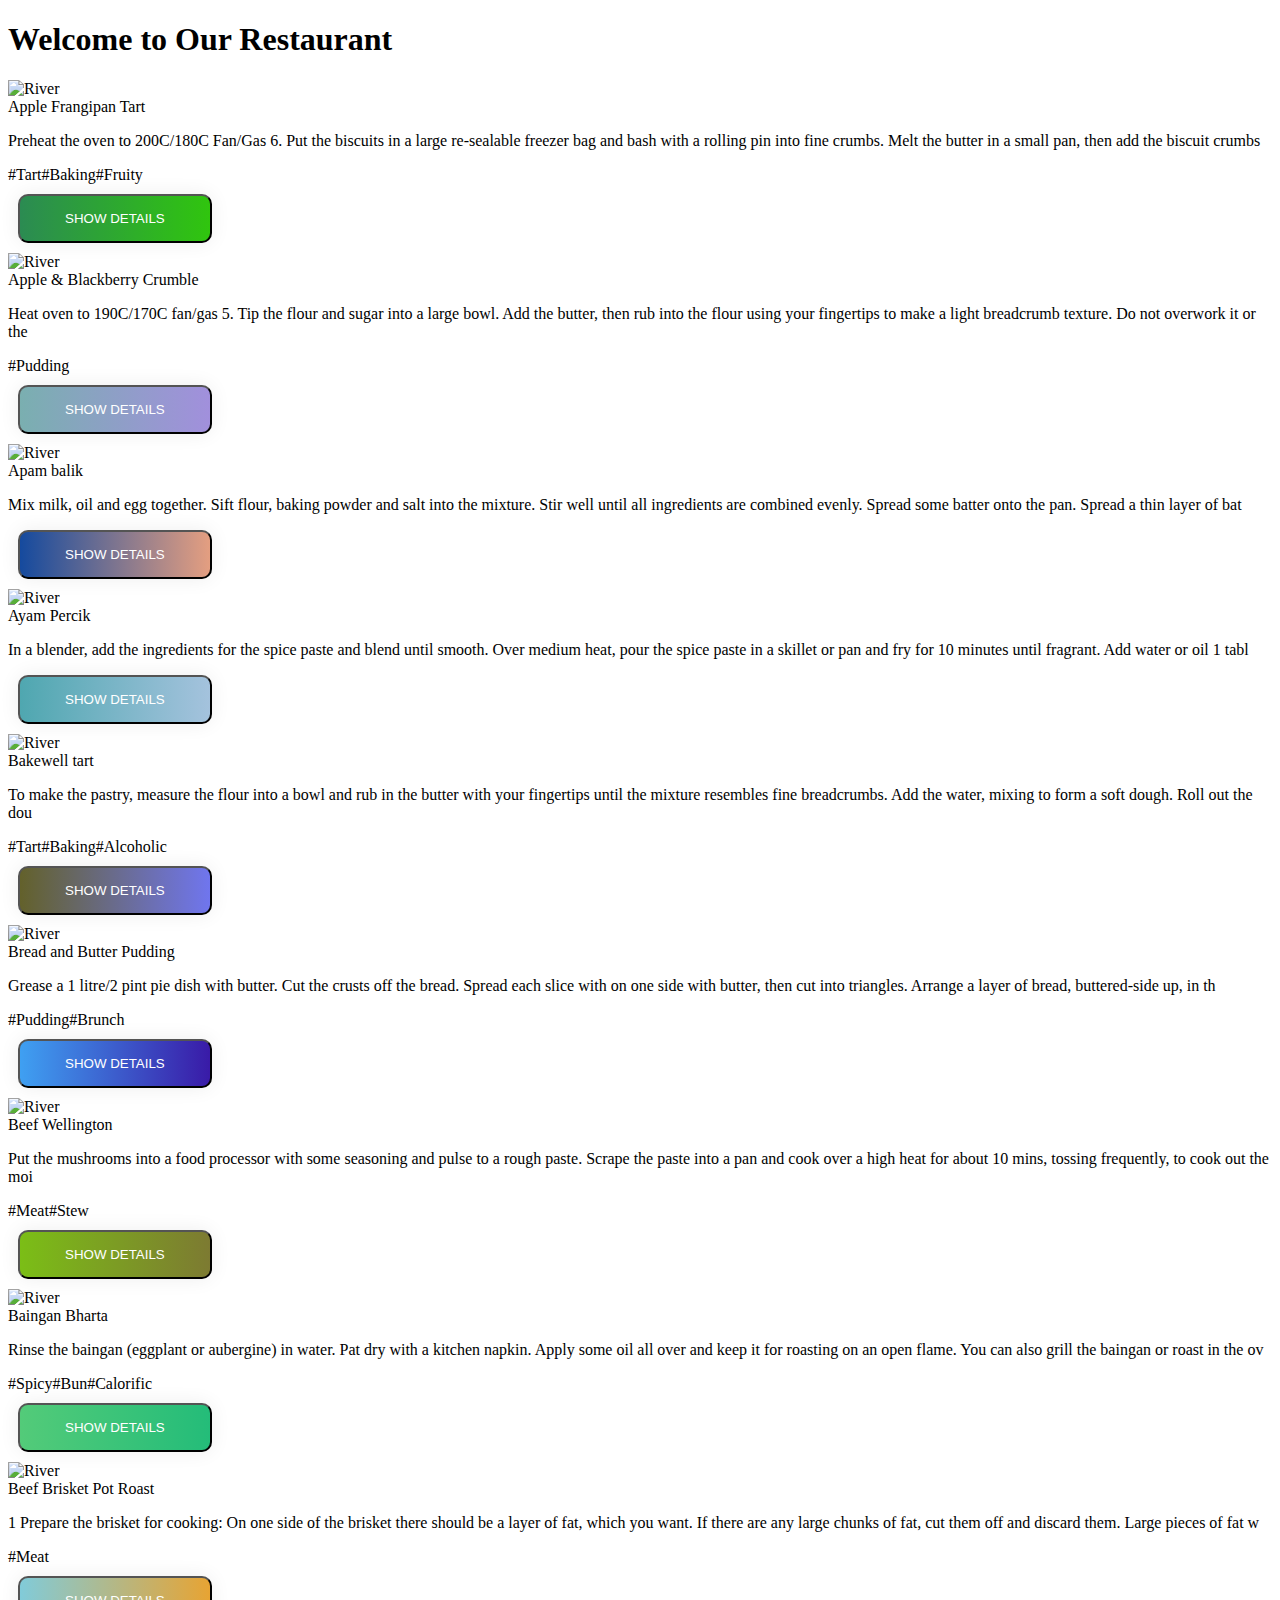
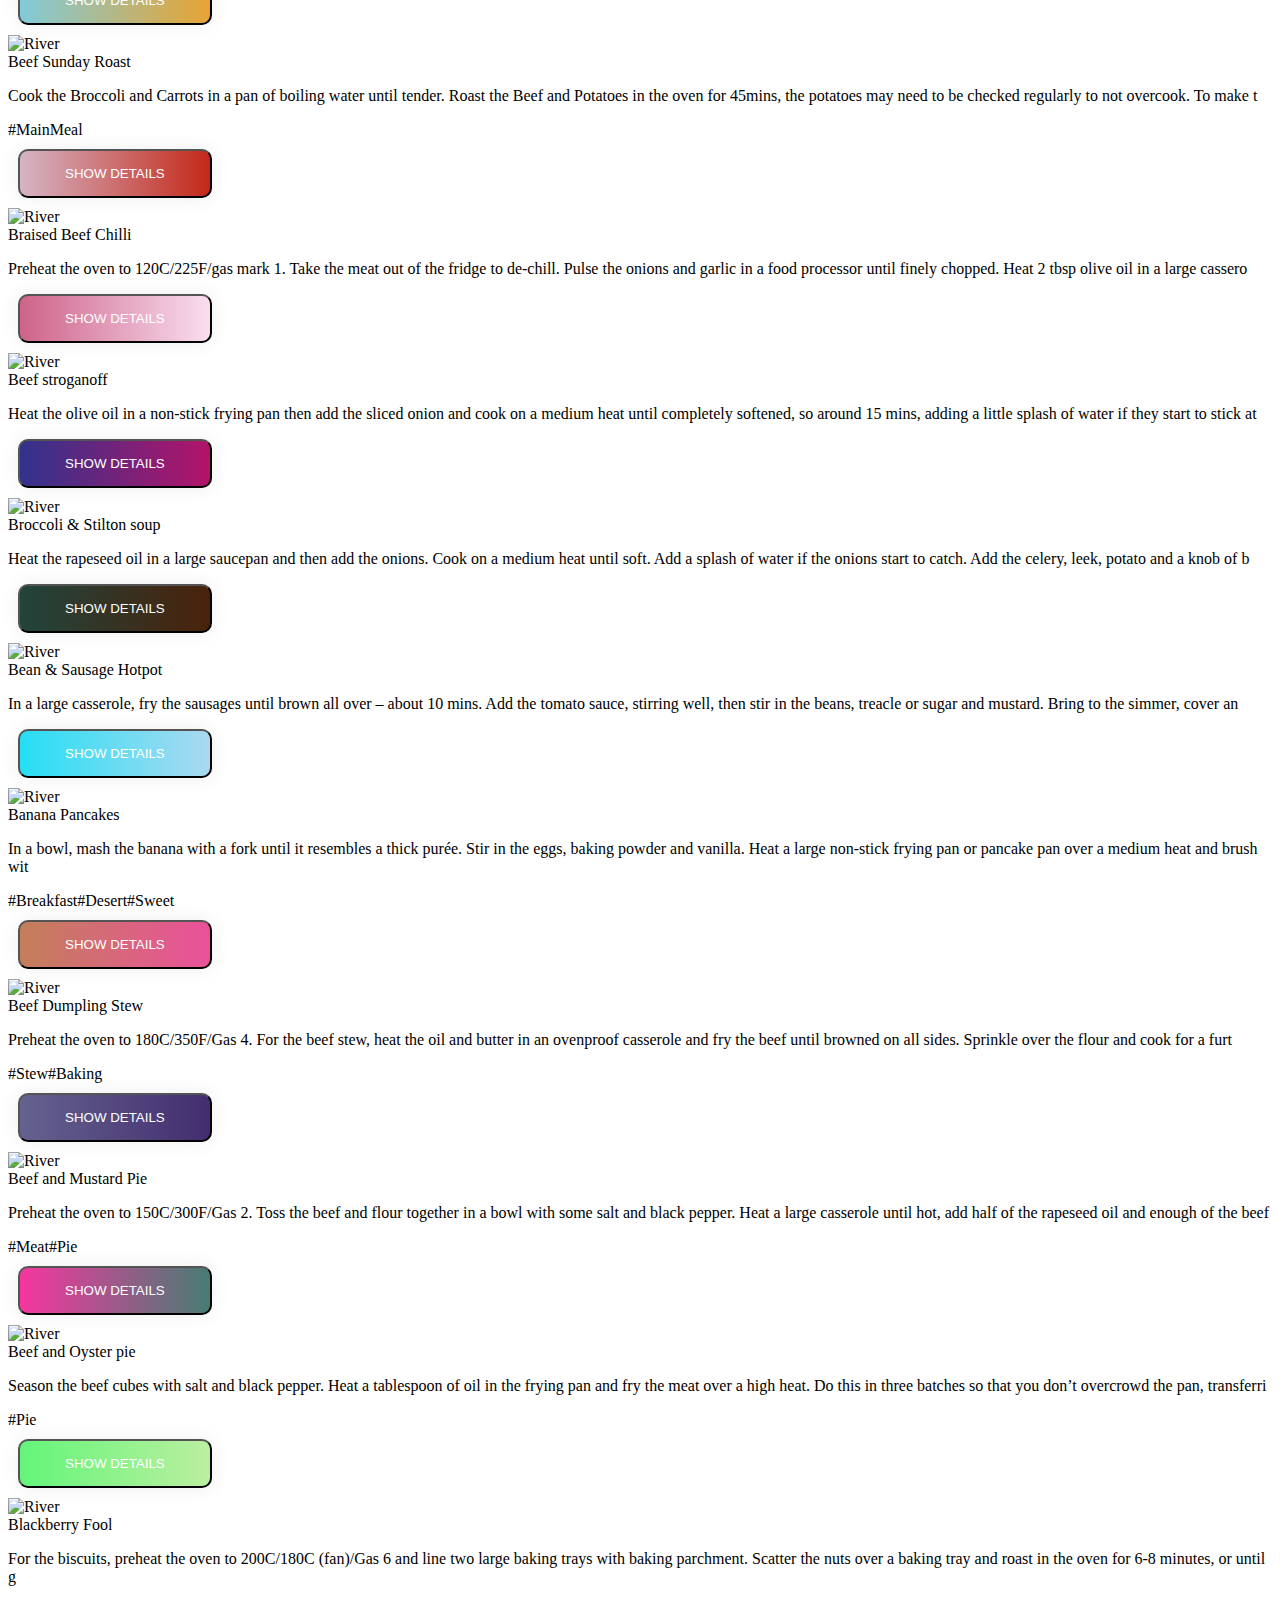
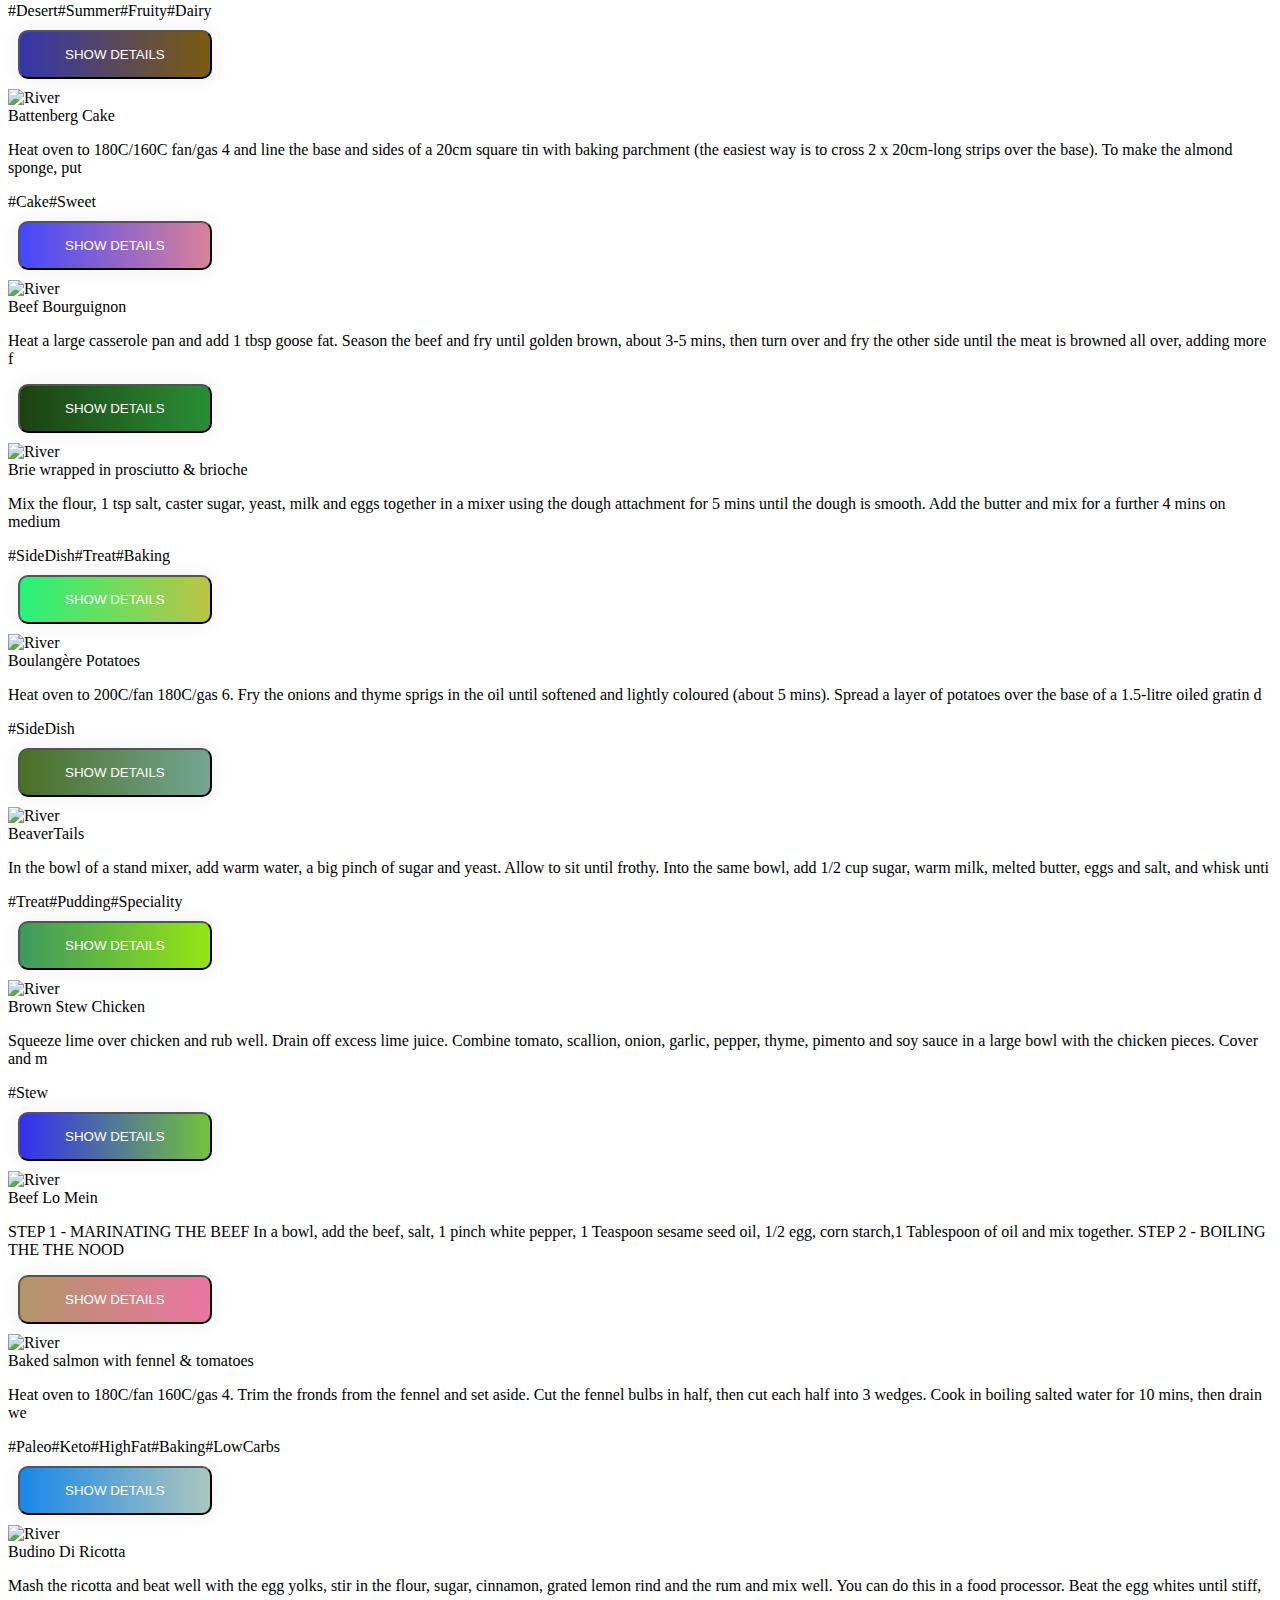
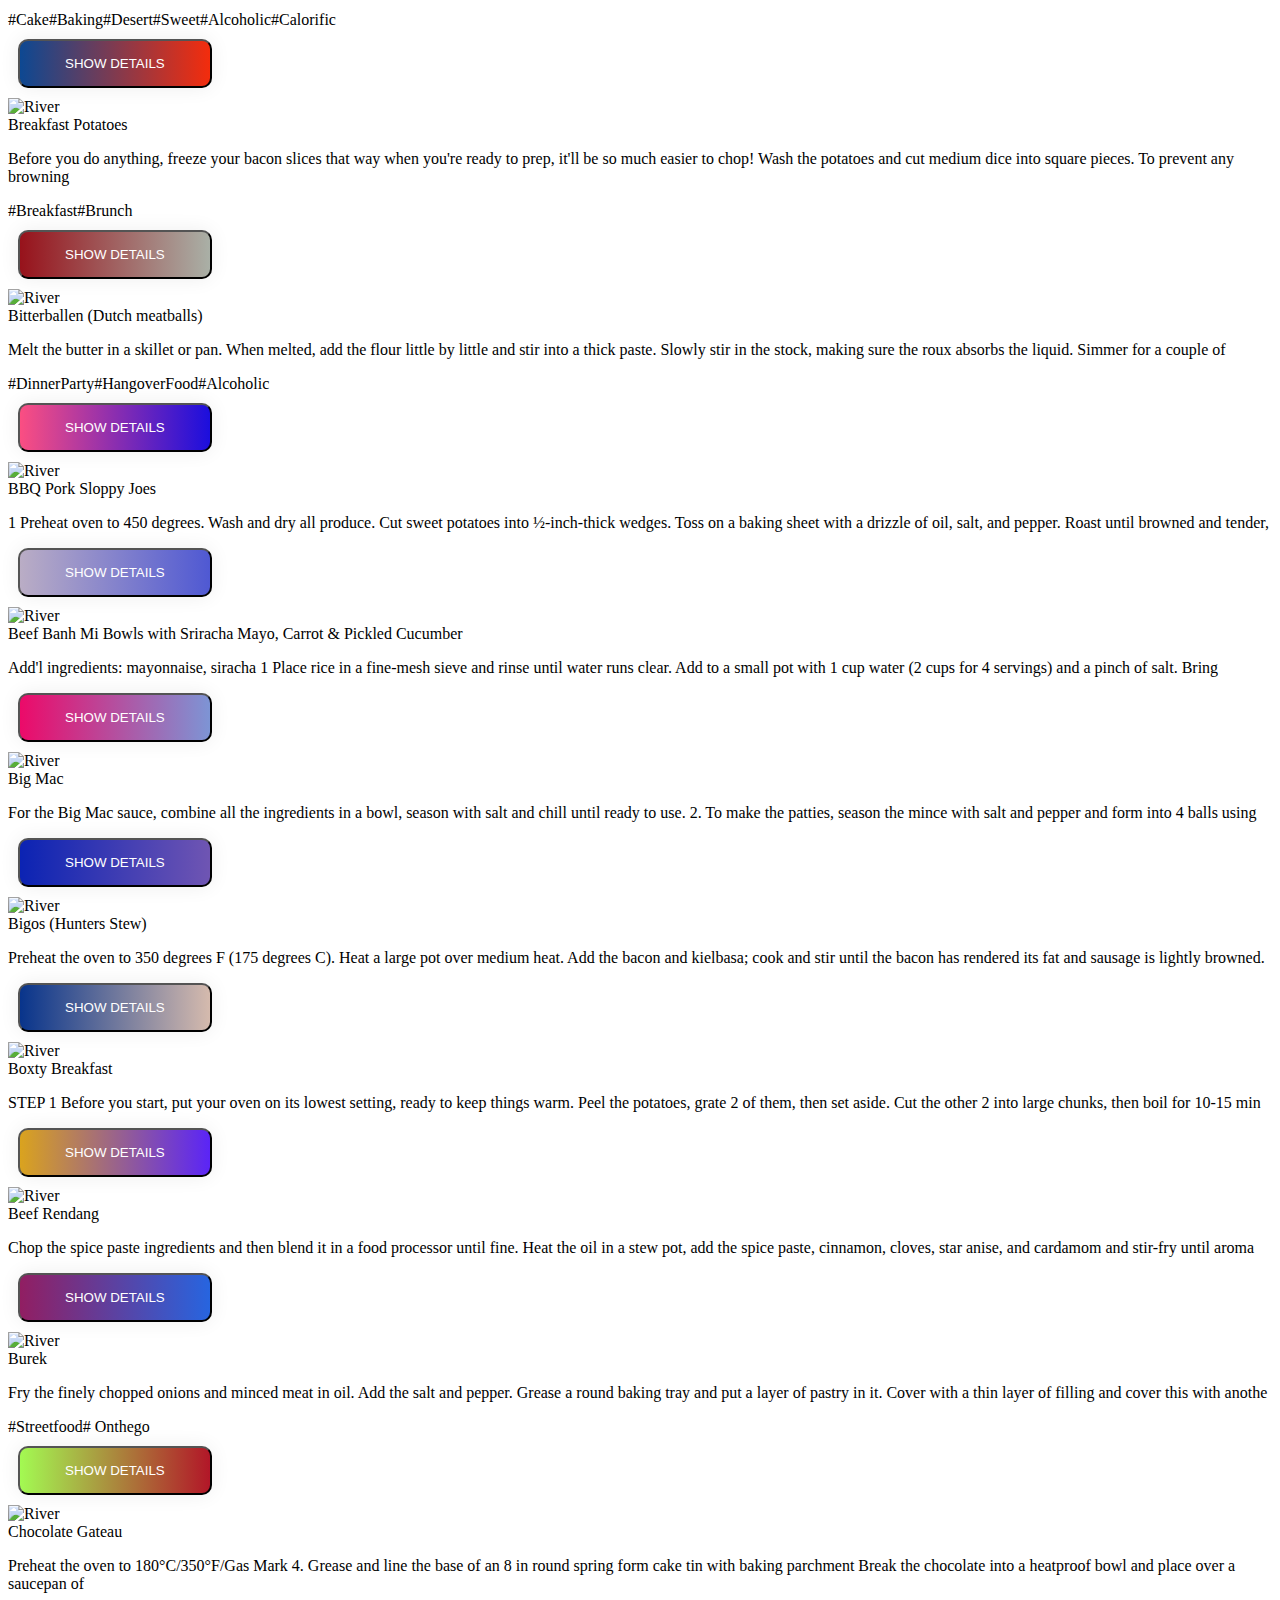
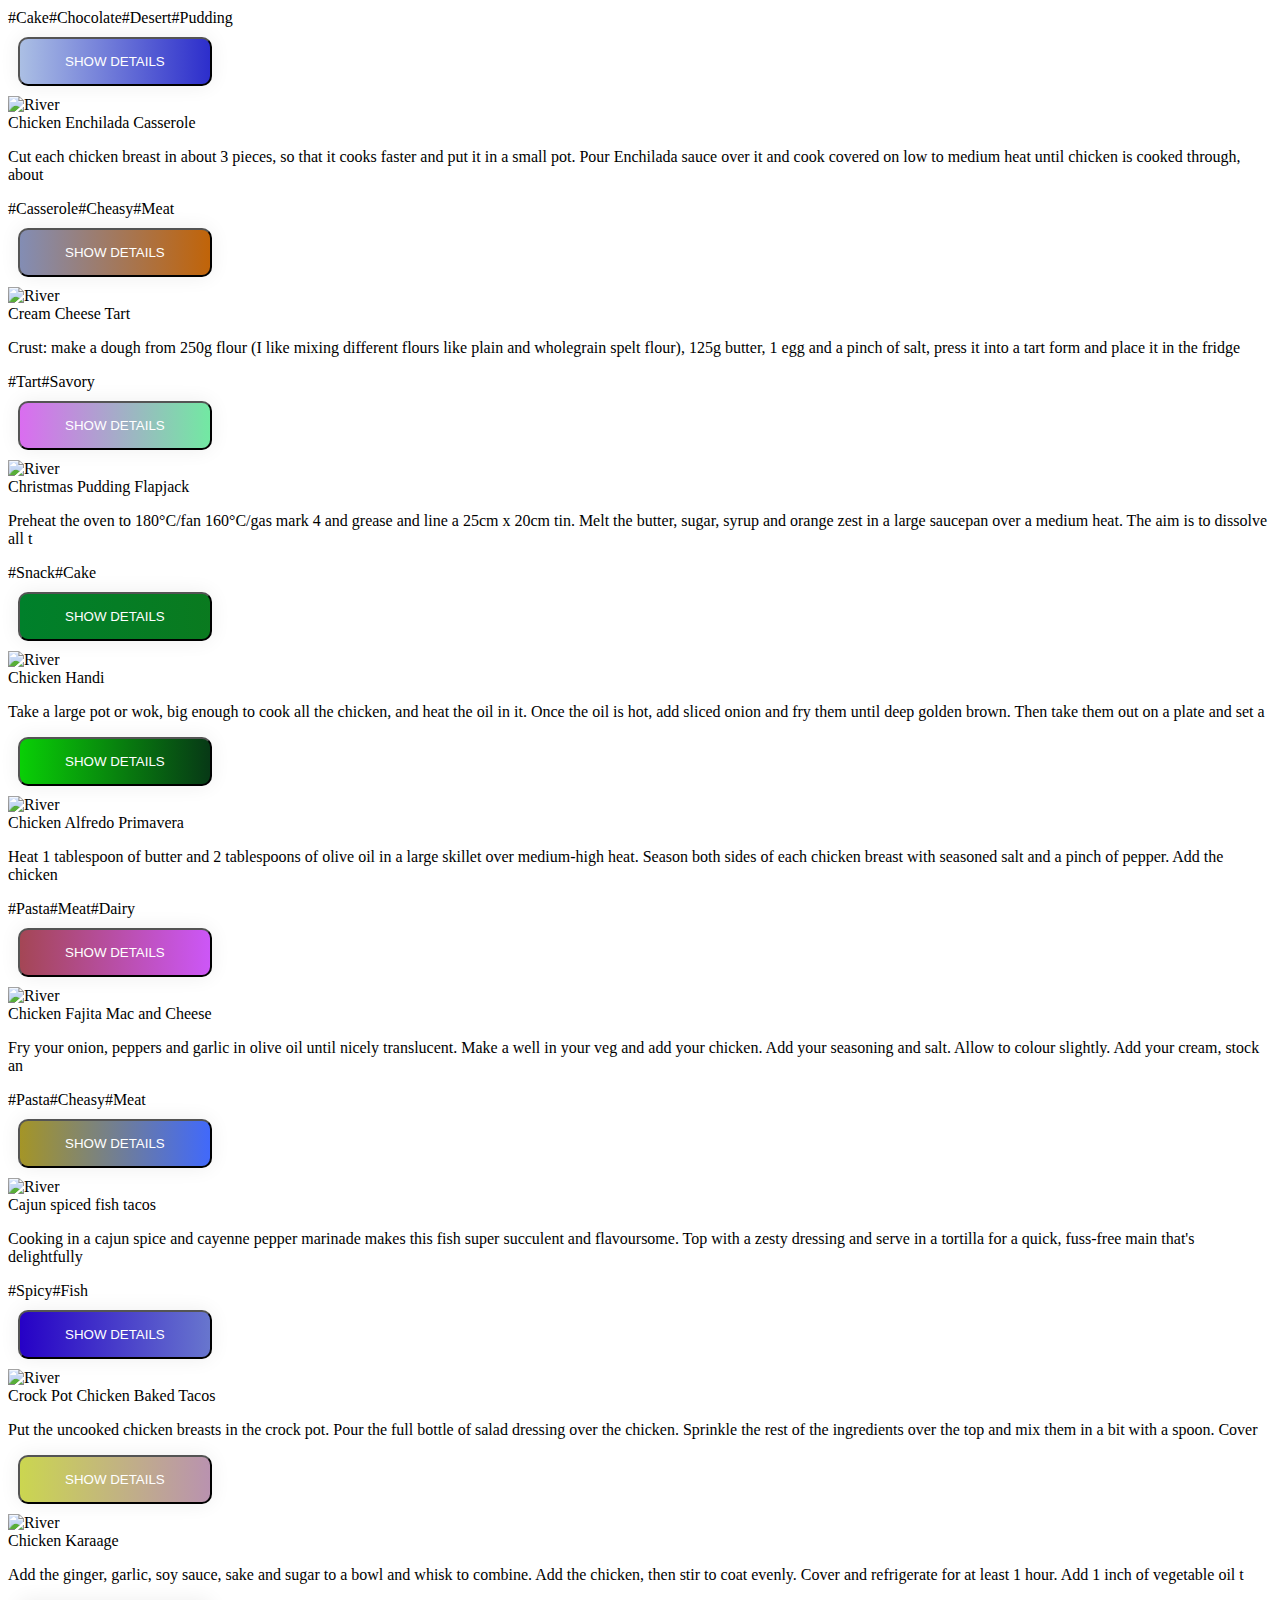
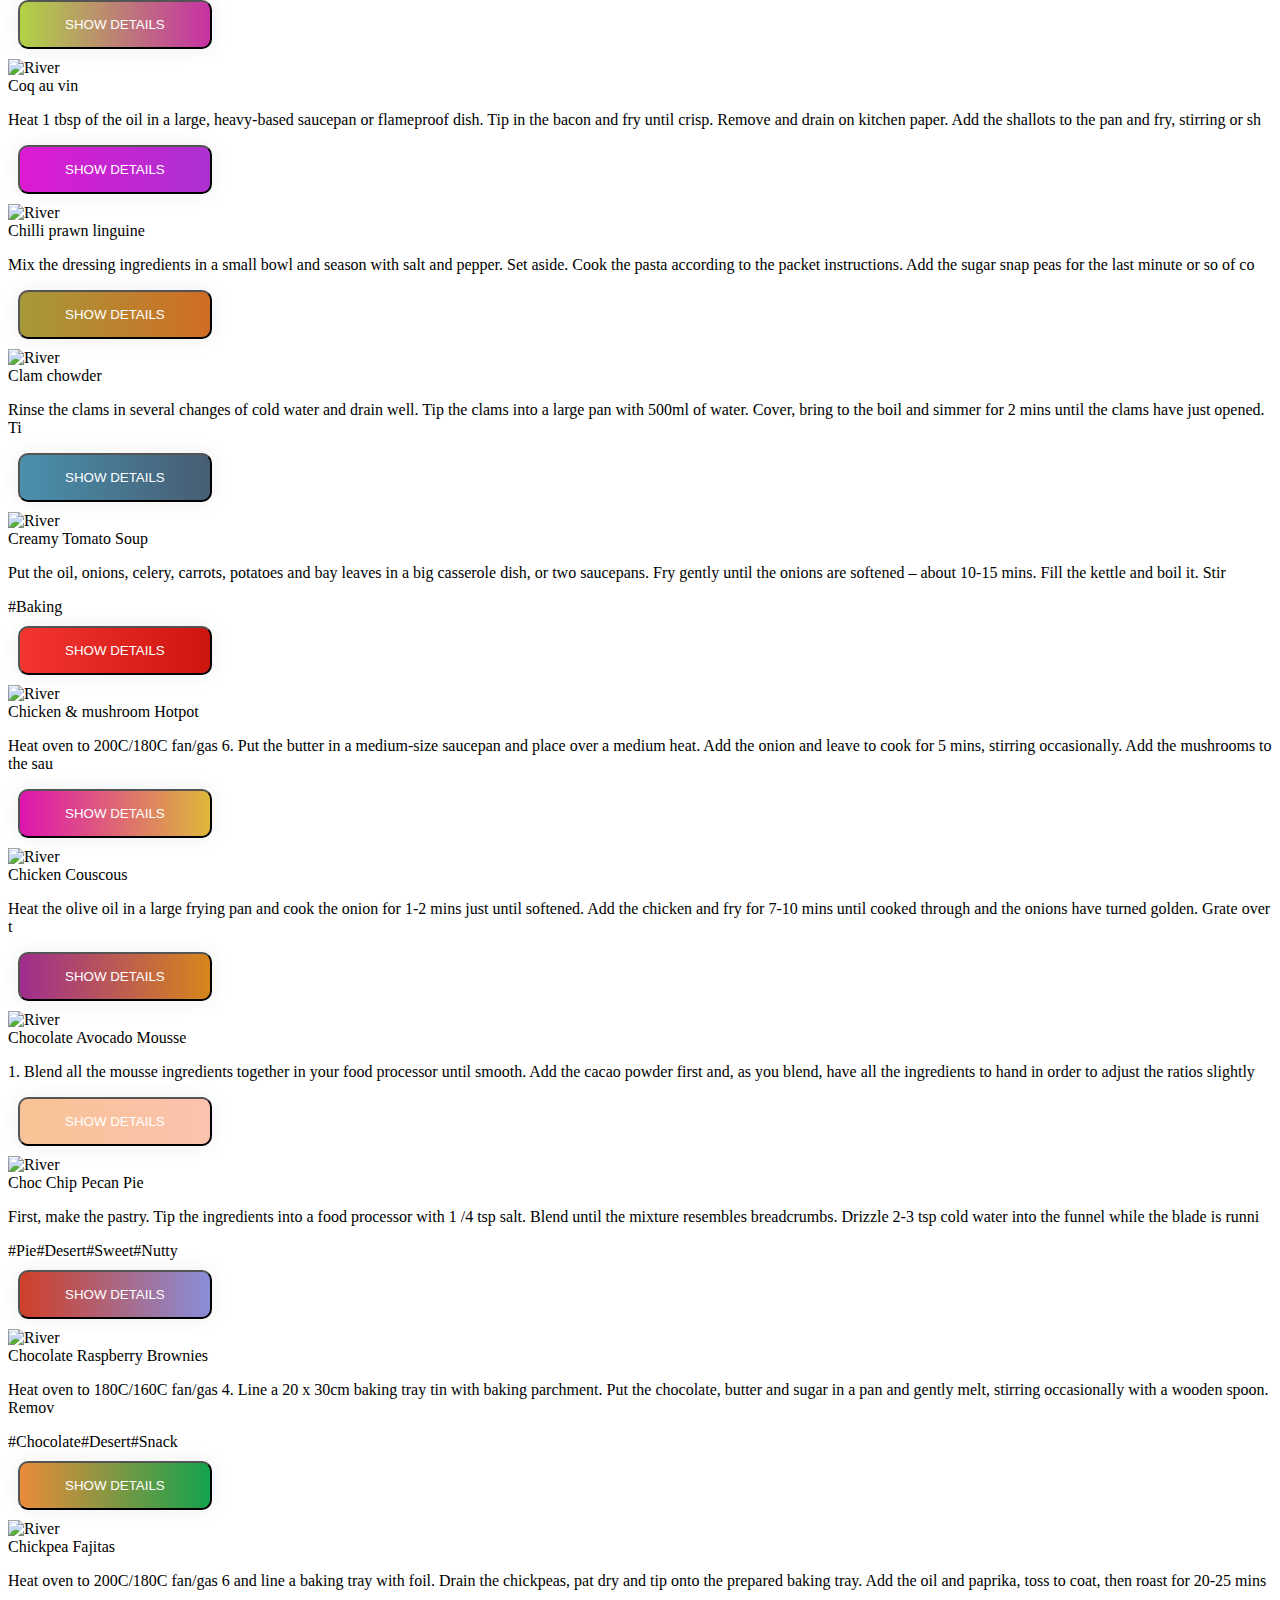
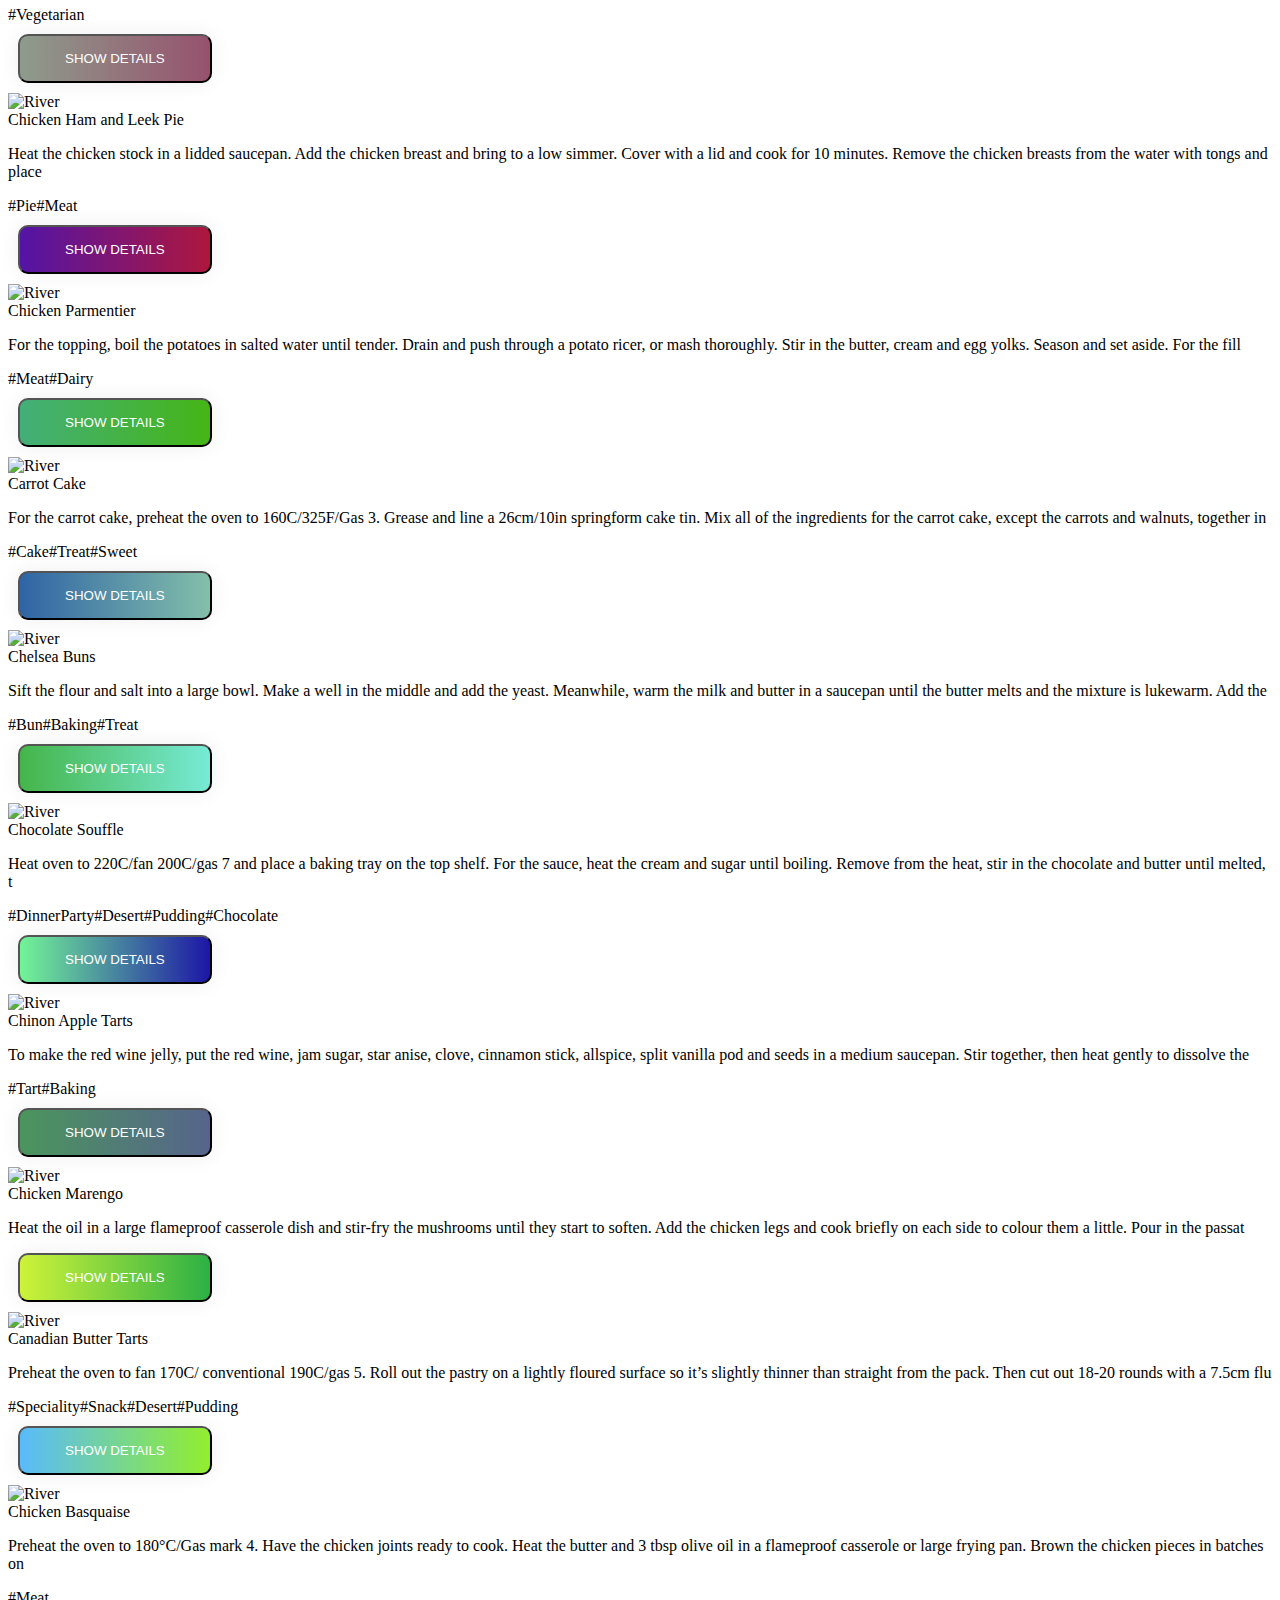
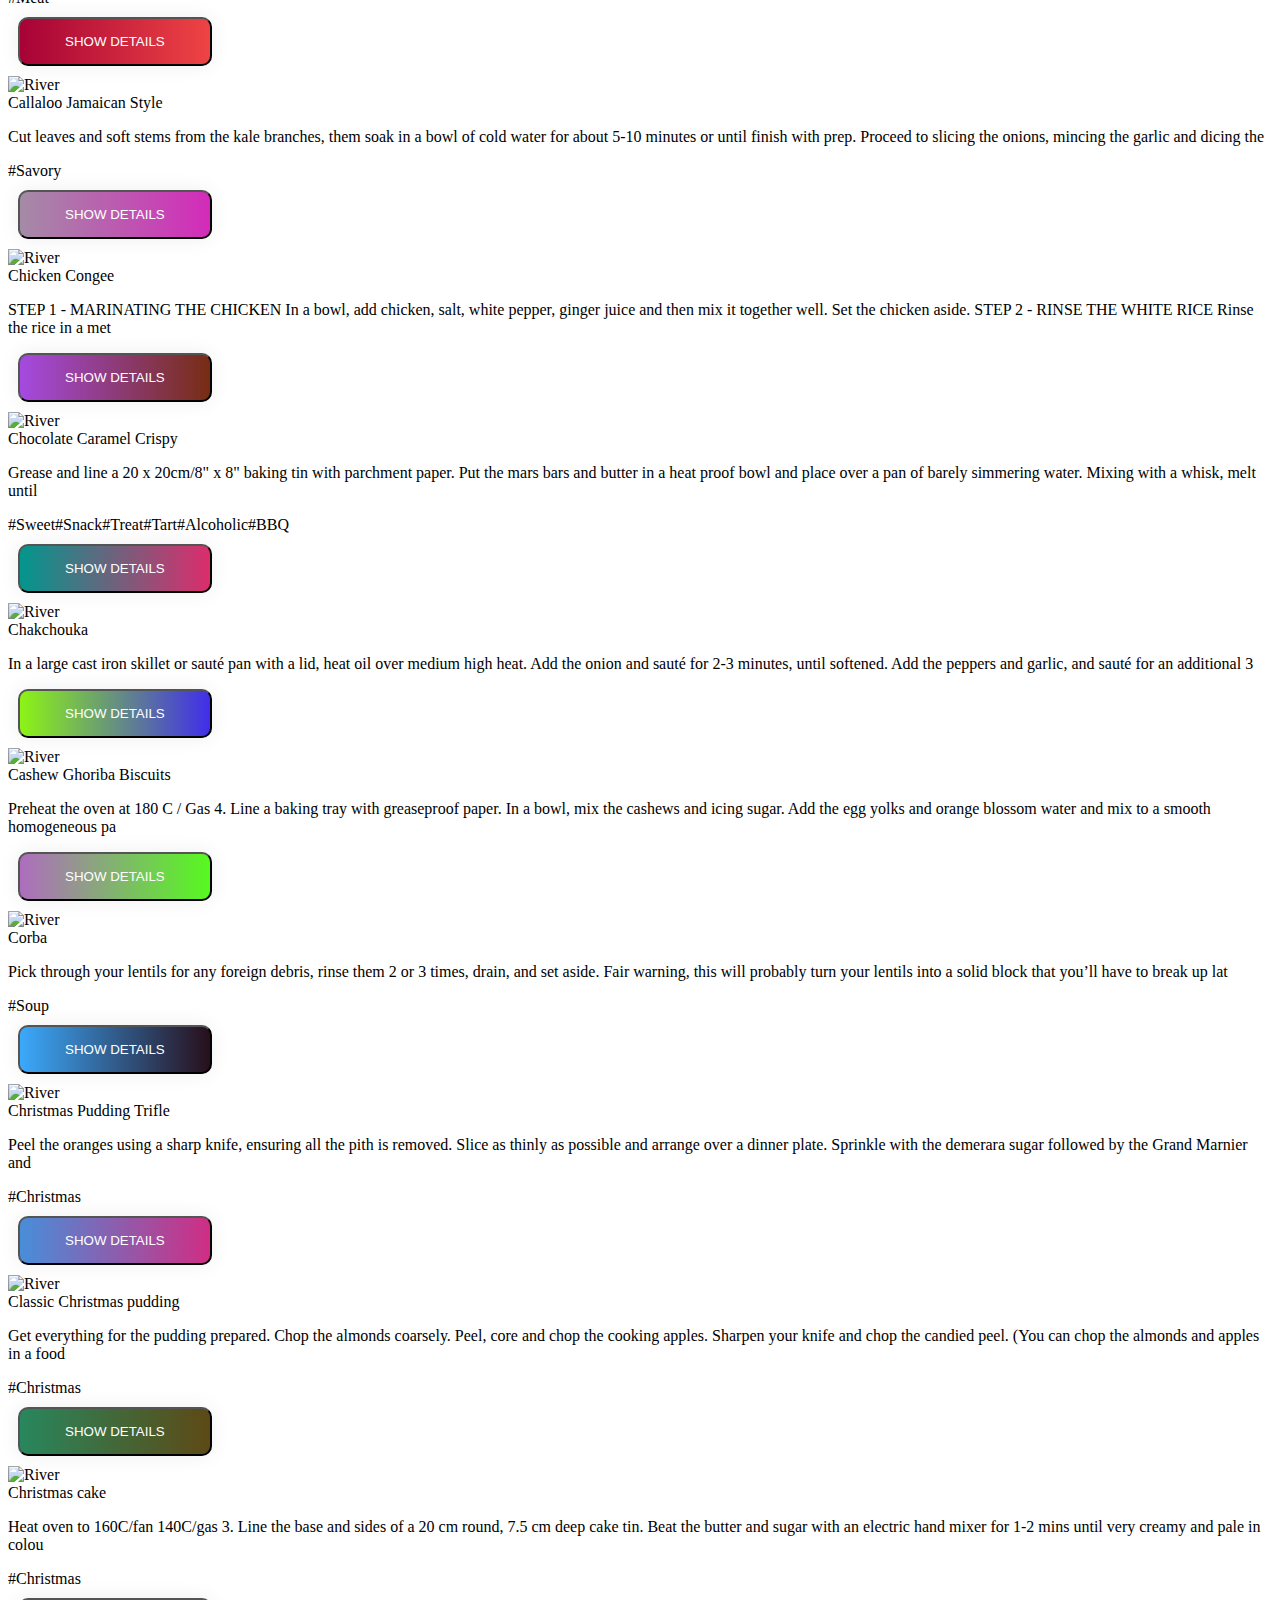
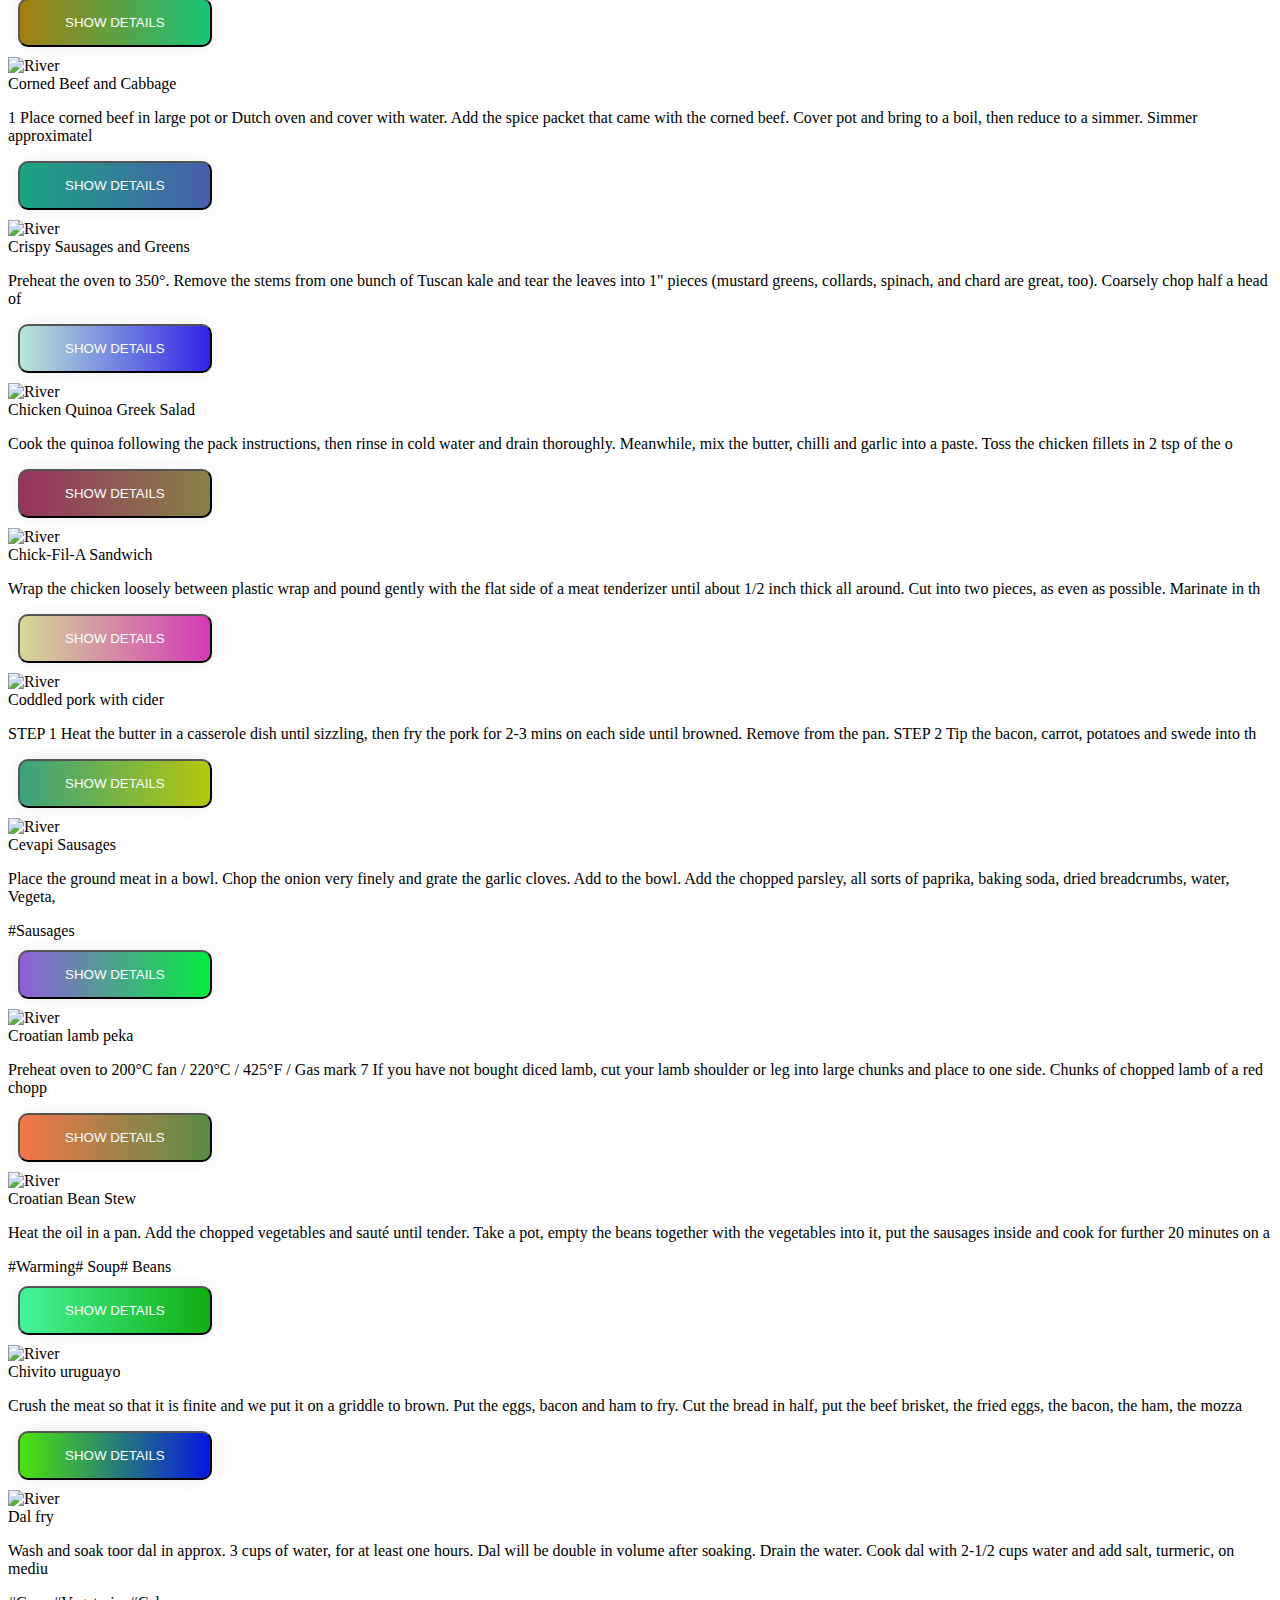
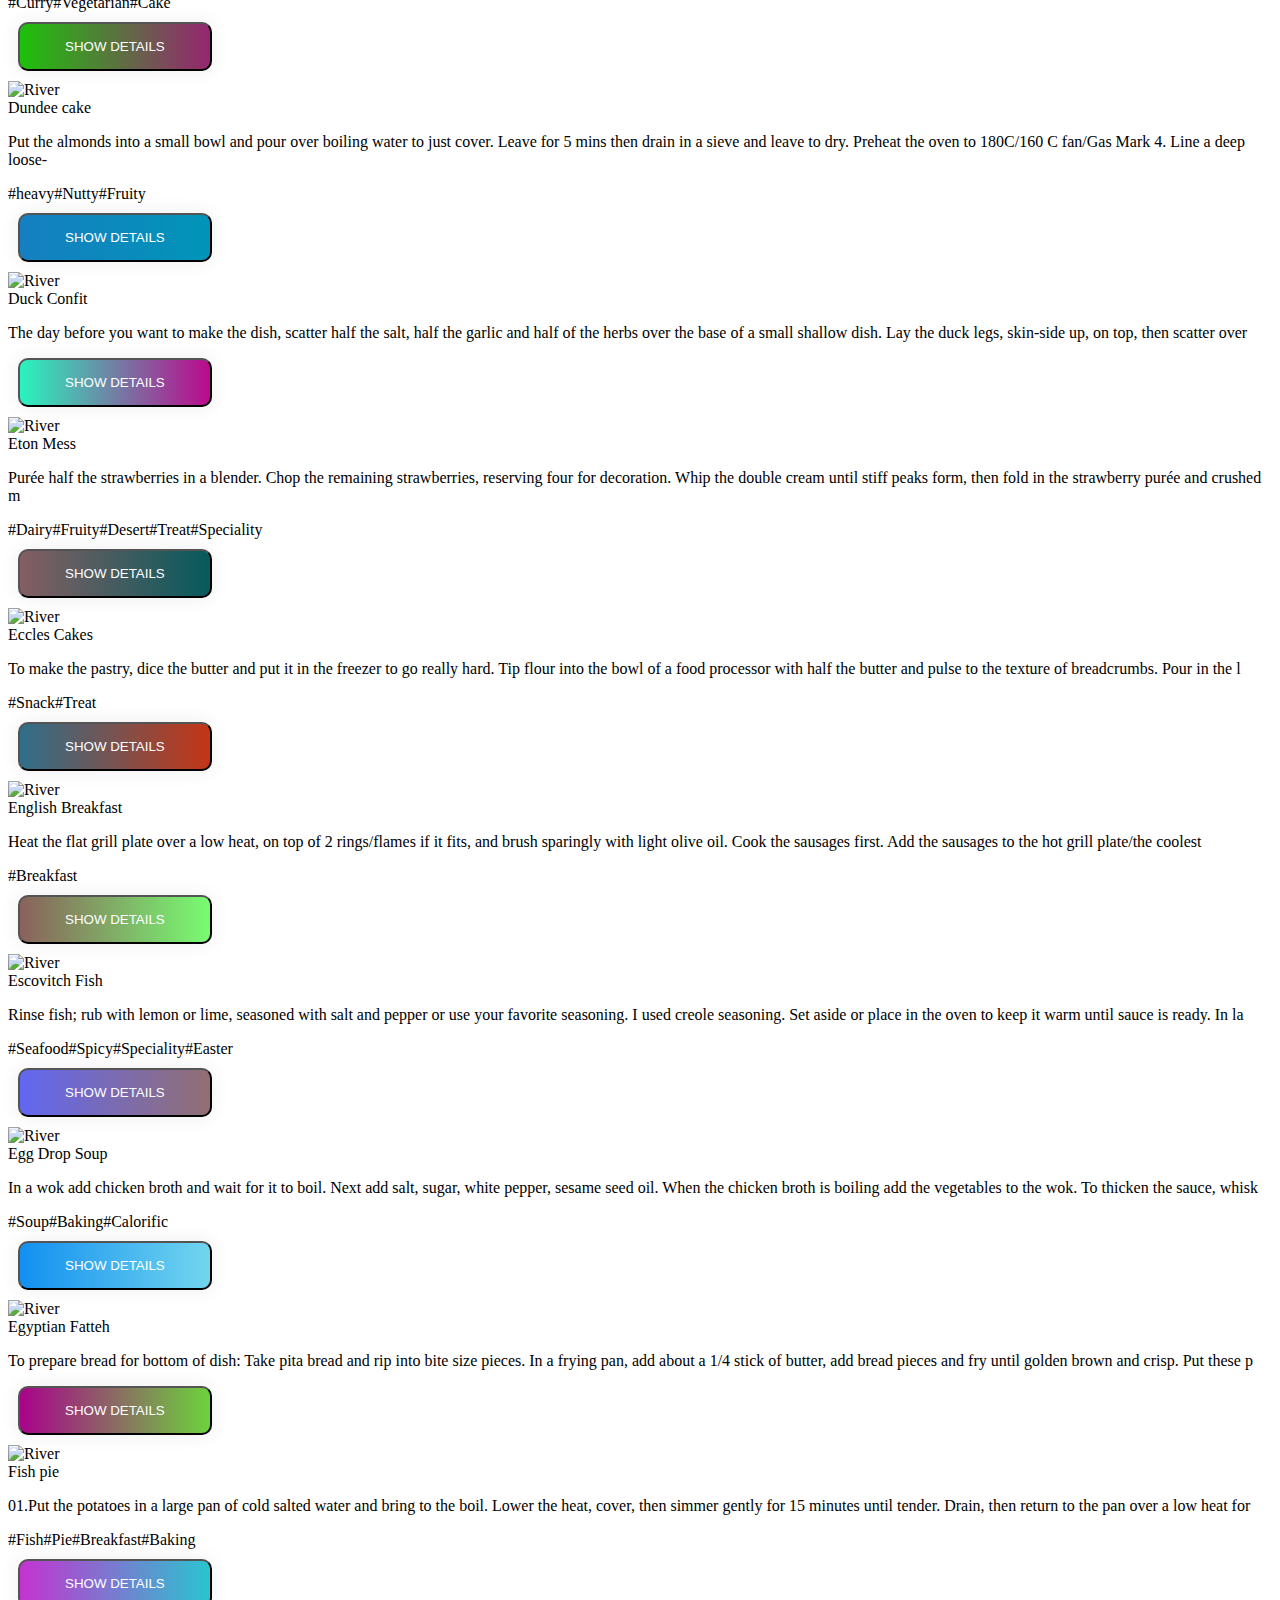
==== pages/mealdb.html @ 3feaf059 "done functionality for single food view" ====
<!DOCTYPE html>
<html lang="en">

<head>
    <meta charset="UTF-8">
    <meta http-equiv="X-UA-Compatible" content="IE=edge">
    <meta name="viewport" content="width=device-width, initial-scale=1.0">
    <title>Document</title>
    <script src="https://cdn.tailwindcss.com"></script>
    <link rel="stylesheet" href="../styles/mealdb.css">
    <link href='https://unpkg.com/boxicons@2.1.2/css/boxicons.min.css' rel='stylesheet'>
</head>

<body>
    <h1 class="text-3xl text-center font-bold my-4">Welcome to Our Restaurant</h1>
    <section id="all-food-container" class="grid grid-cols-1 sm:grid-cols-2 md:grid-cols-3 gap-3">

    </section>
    <section>
        <div class="fixed z-10 overflow-y-auto top-0 w-full left-0 hidden" id="modal">
            <div class="flex items-center justify-center min-height-100vh pt-4 px-4 pb-20 text-center sm:block sm:p-0">
                <div class="fixed z-[2] inset-0 transition-opacity">
                    <div class="absolute inset-0 bg-gray-900 opacity-75" />
                </div>
                <span class="hidden sm:inline-block sm:align-middle sm:h-screen">&#8203;</span>
                <div class="inline-block align-center bg-white rounded-lg text-left overflow-x-hidden overflow-y-auto h-[90vh] shadow-xl transform transition-all sm:my-8 sm:align-middle sm:max-w-lg sm:w-full"
                    role="dialog" aria-modal="true" aria-labelledby="modal-headline">
                    <div class="bg-white relative pt-[1.5rem] pb-[8px] px-[1.5rem]" id="modal-details">
                    </div>
                    <div class="bg-gray-200 px-4 py-3 text-right">
                        <button id="cancel-btn"
                            class="py-2 px-4 bg-gray-500 text-white rounded hover:bg-gray-700 mr-2"><i
                                class="fas fa-times"></i> Close</button>
                    </div>
                </div>
            </div>
    </section>
    <script src="../scripts/mealdb.js" type="module"></script>
</body>

</html>
---- styles/mealdb.css ----
.show-details {
  margin: 10px;
  padding: 15px 45px;
  text-align: center;
  text-transform: uppercase;
  transition: 0.5s;
  background-size: 200% auto;
  color: white;
  box-shadow: 0 0 20px #eee;
  border-radius: 10px;
  display: block;
}

.show-details:hover {
  background-position: right center; /* change the direction of the change here */
  color: #fff;
  text-decoration: none;
}
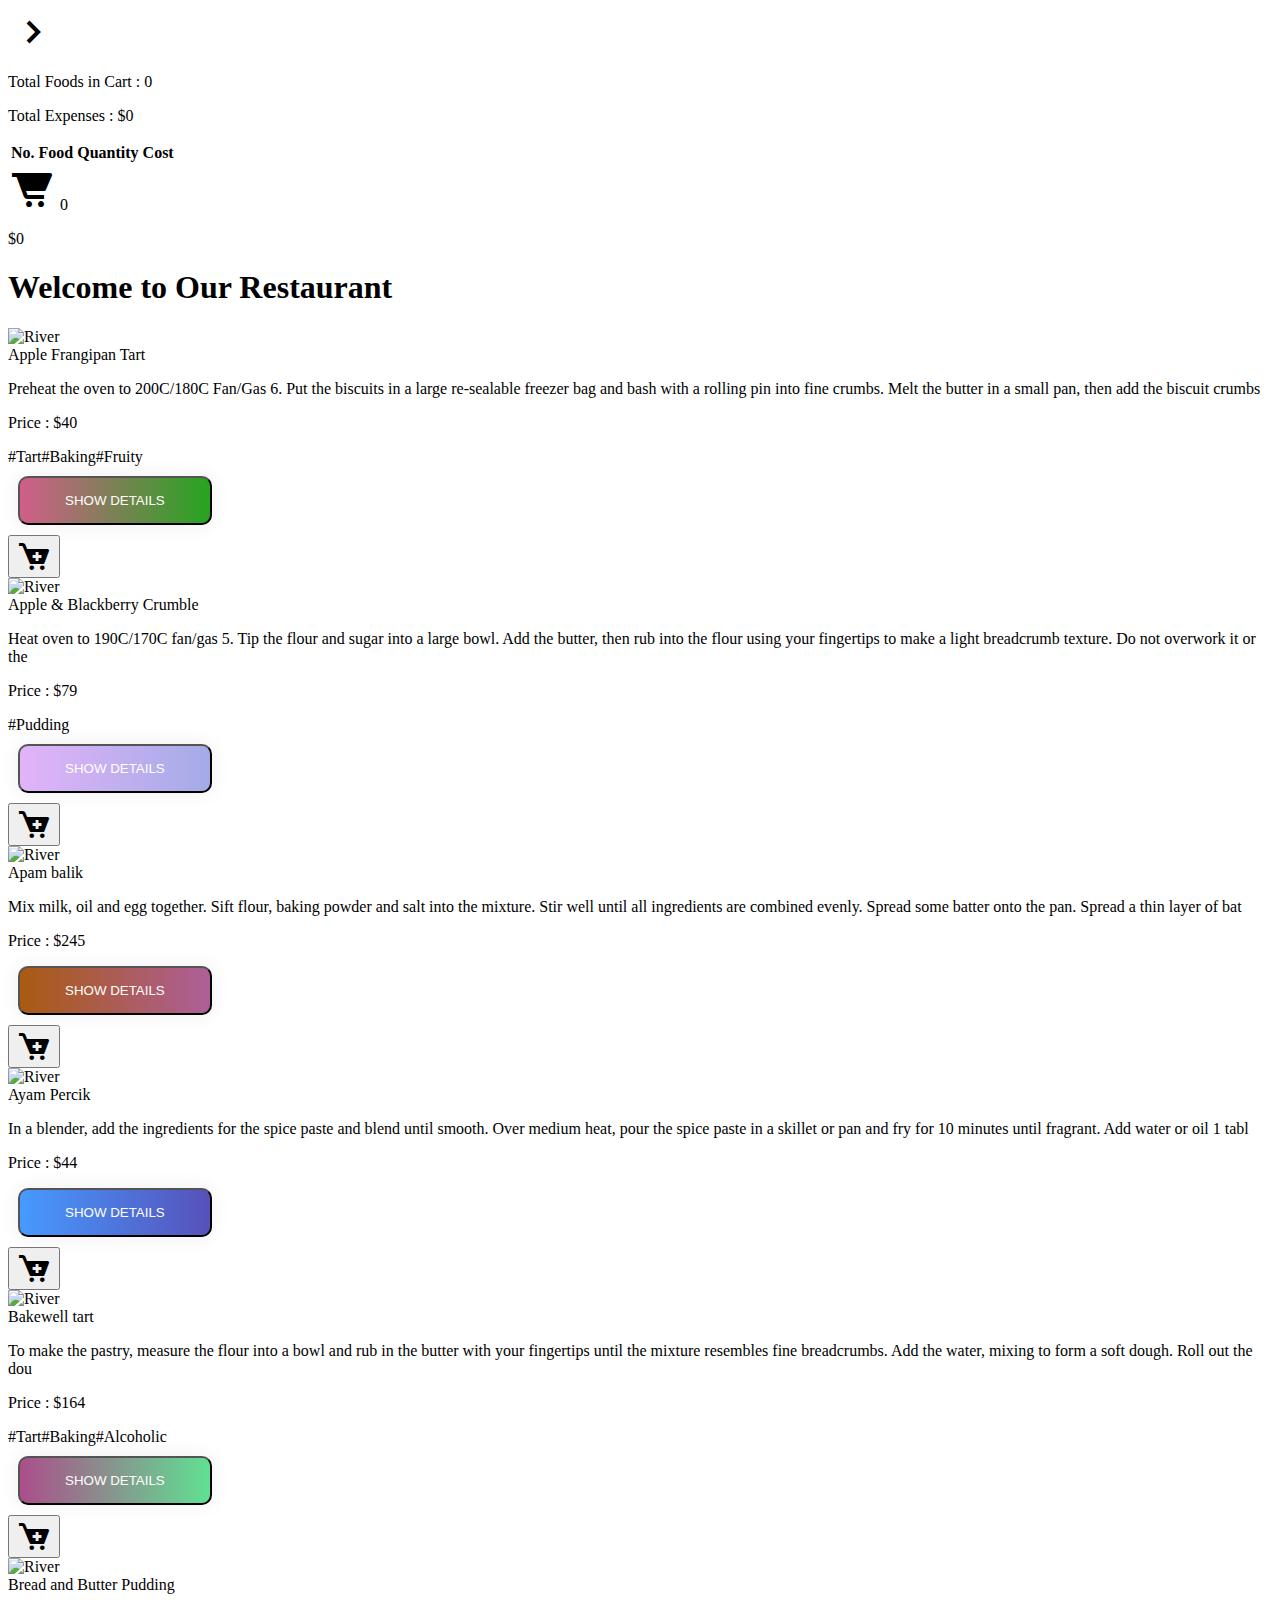
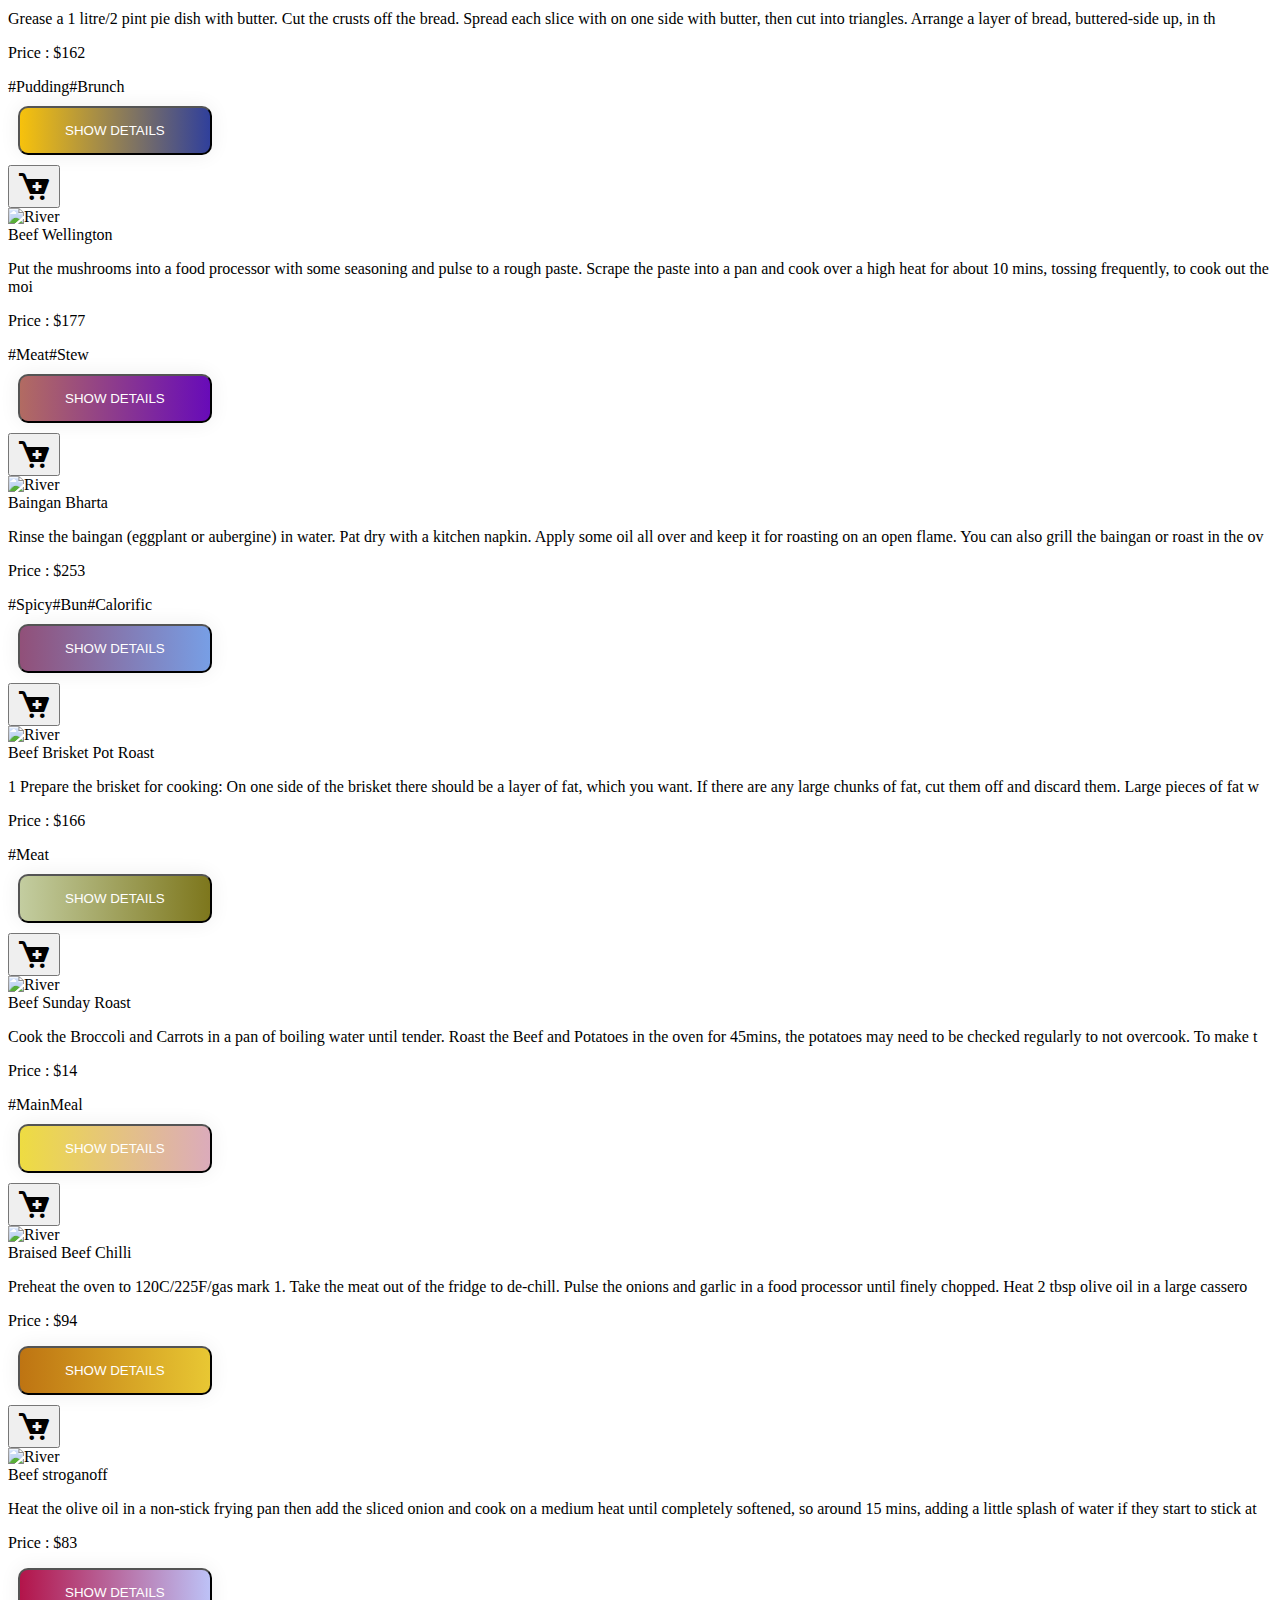
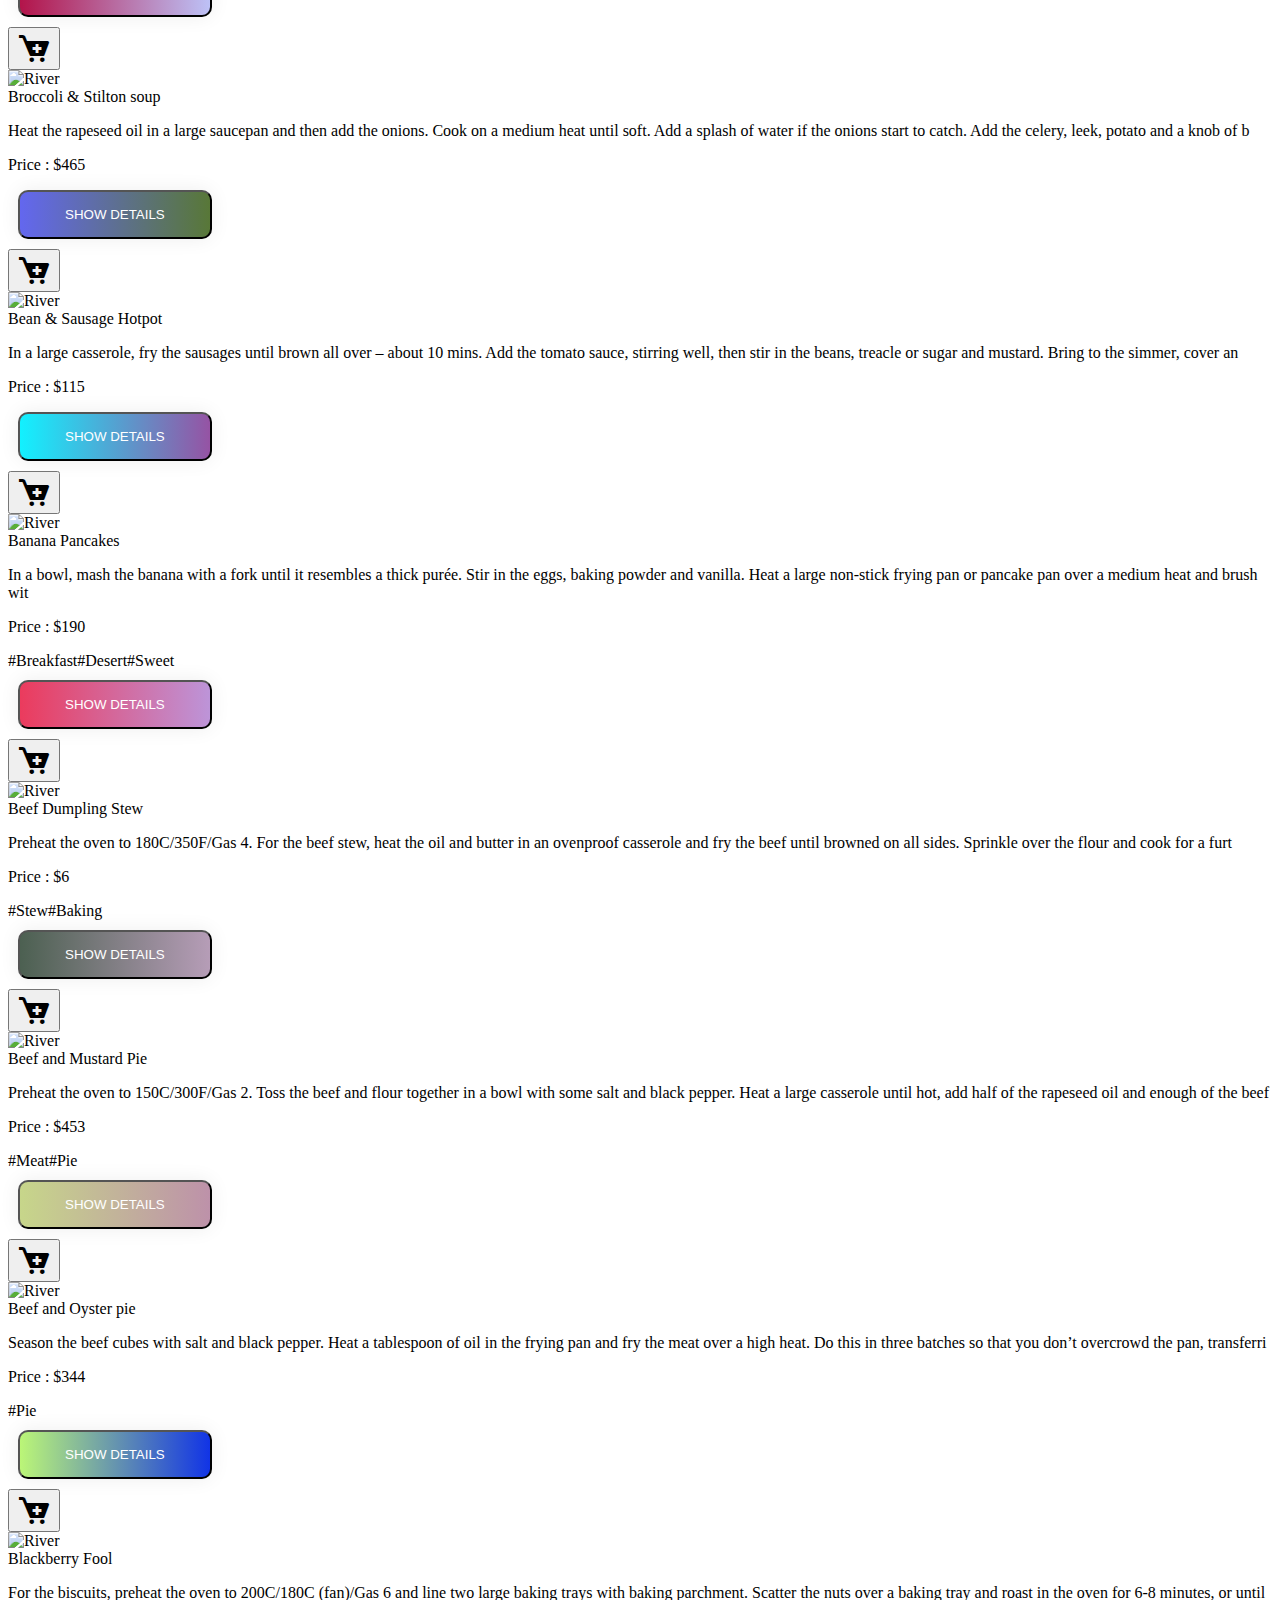
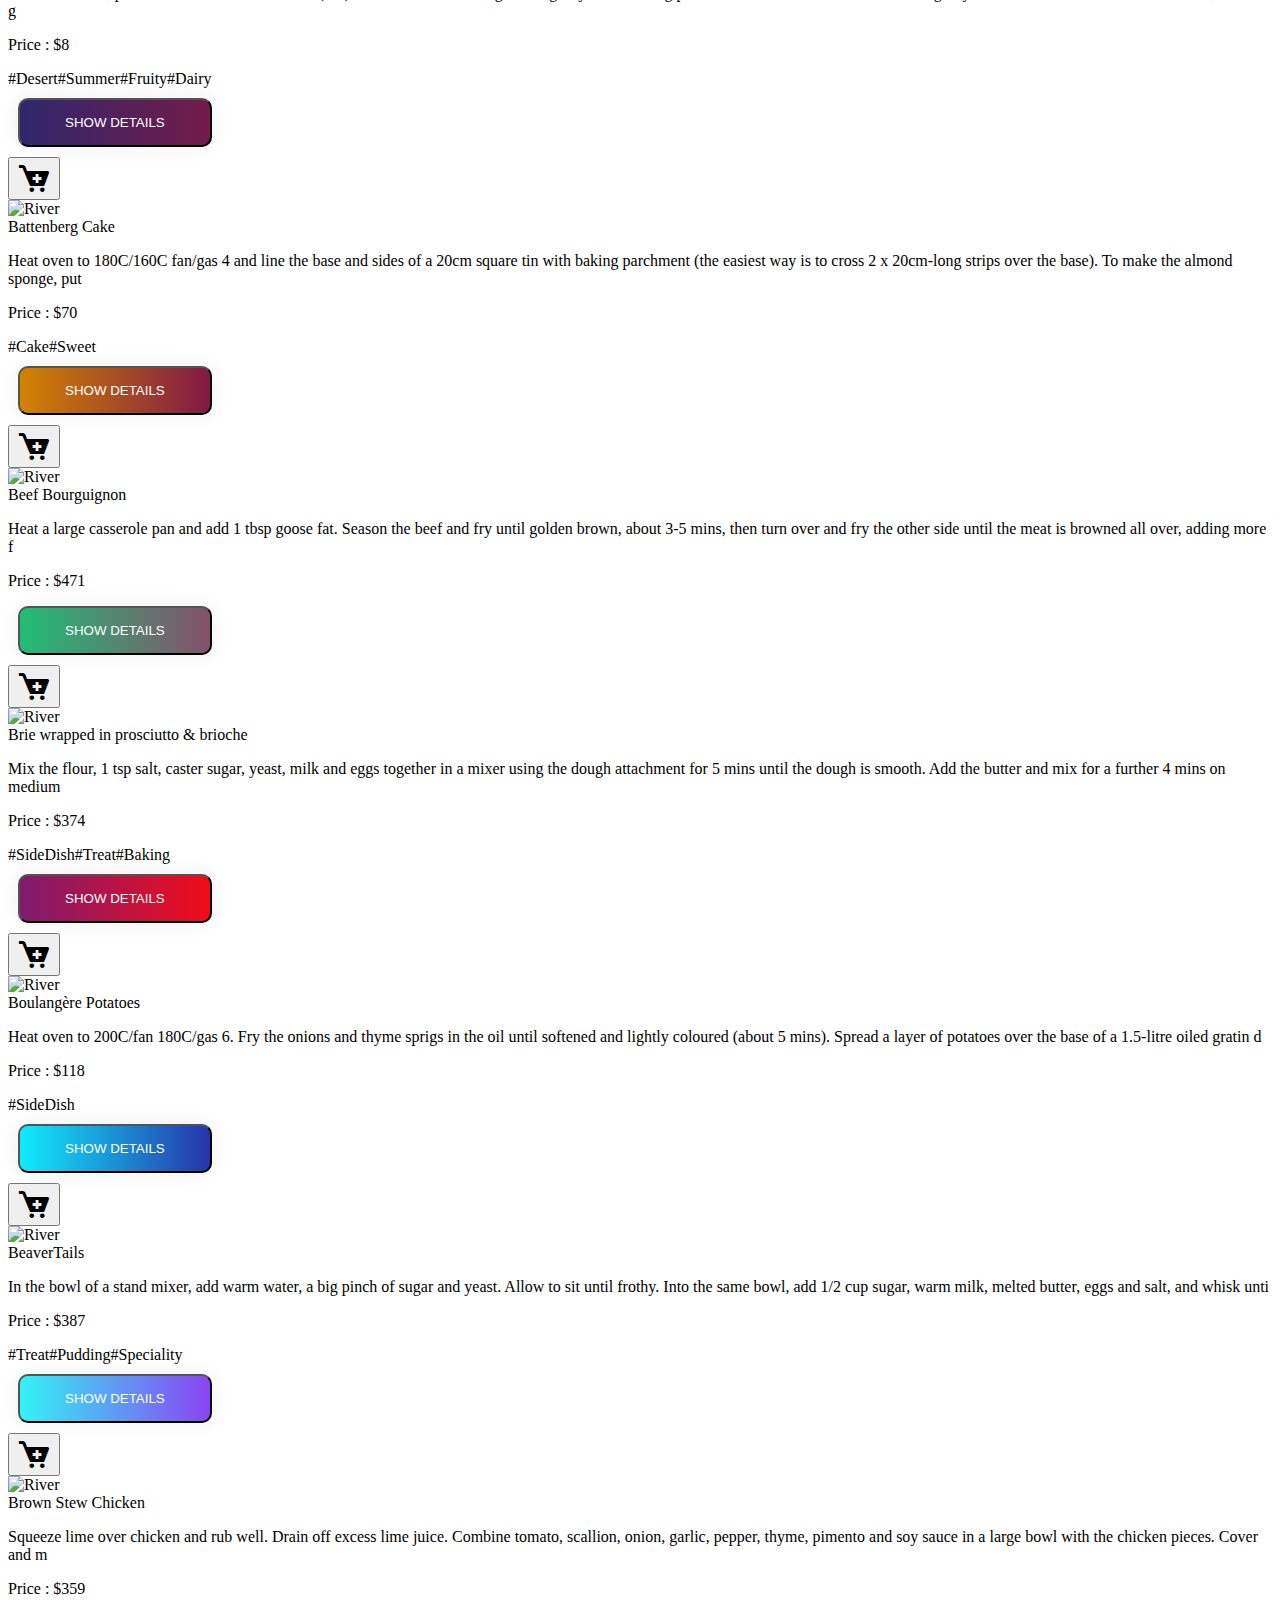
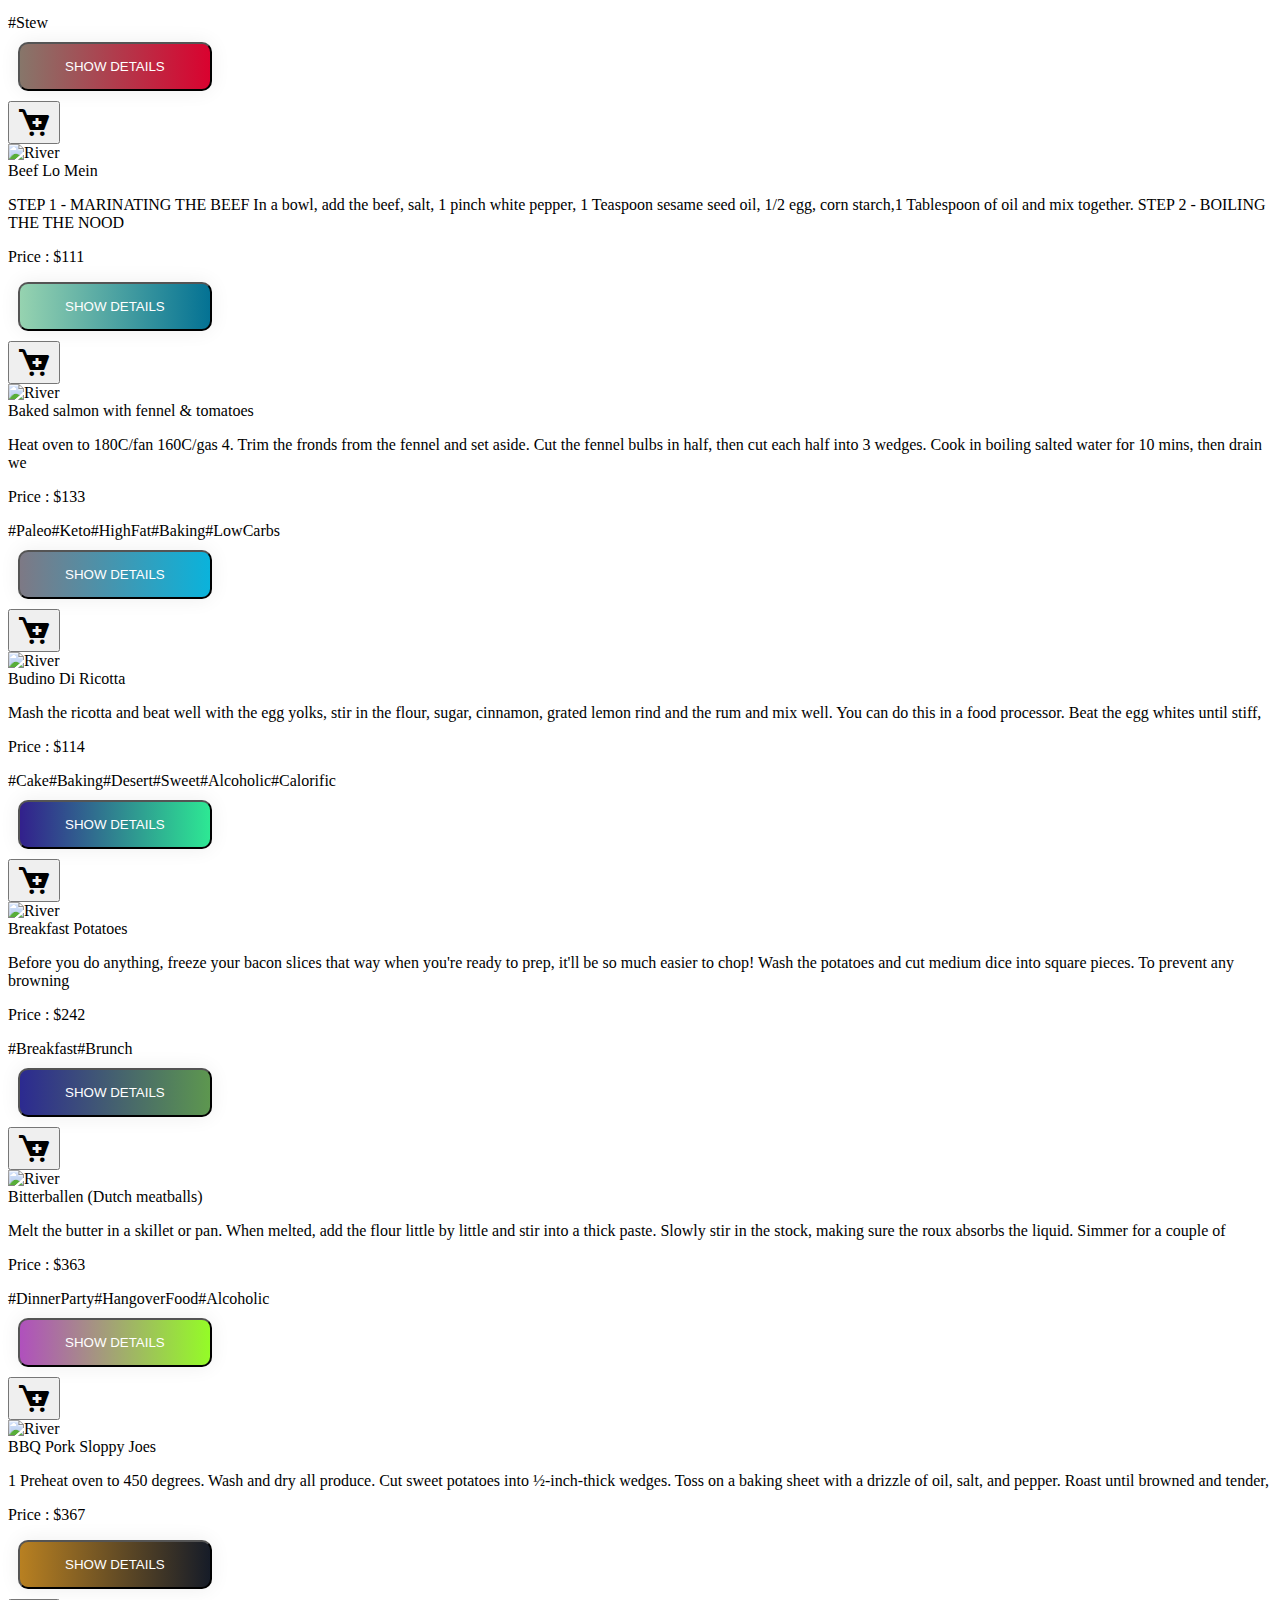
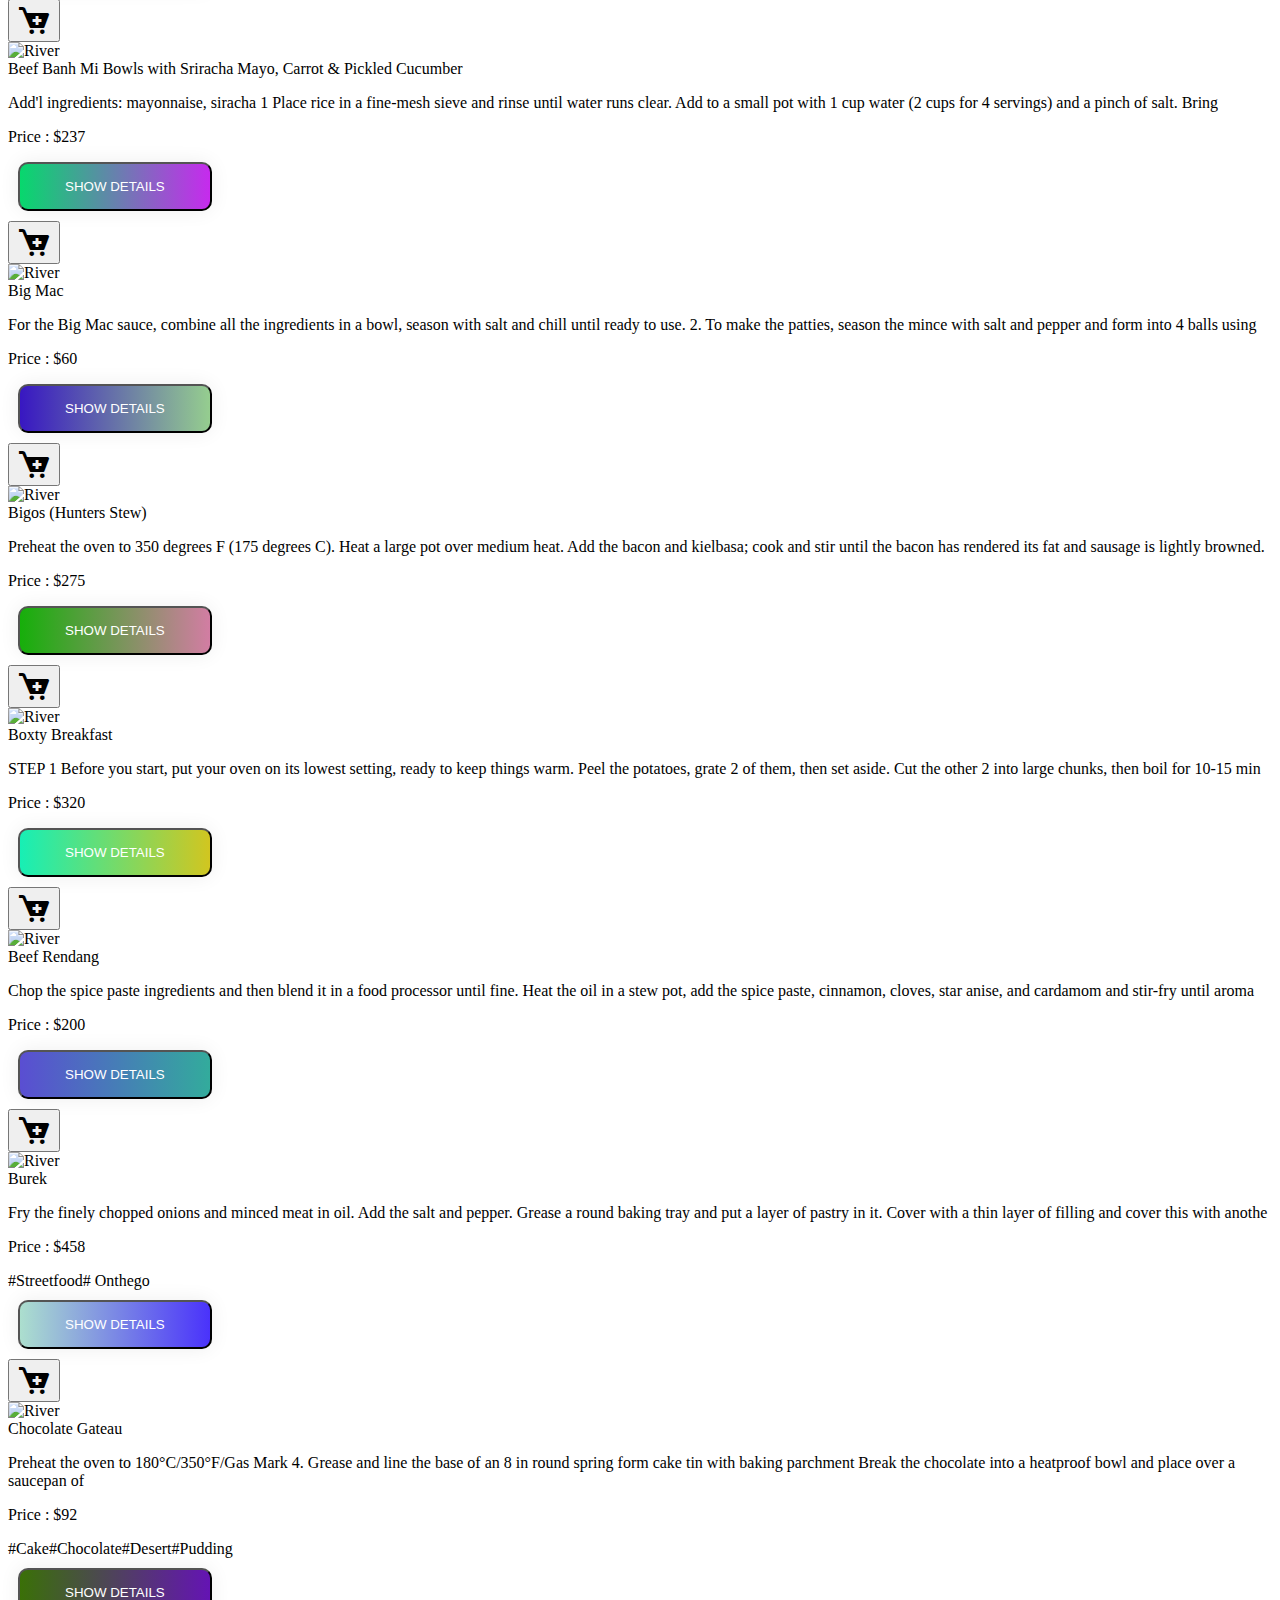
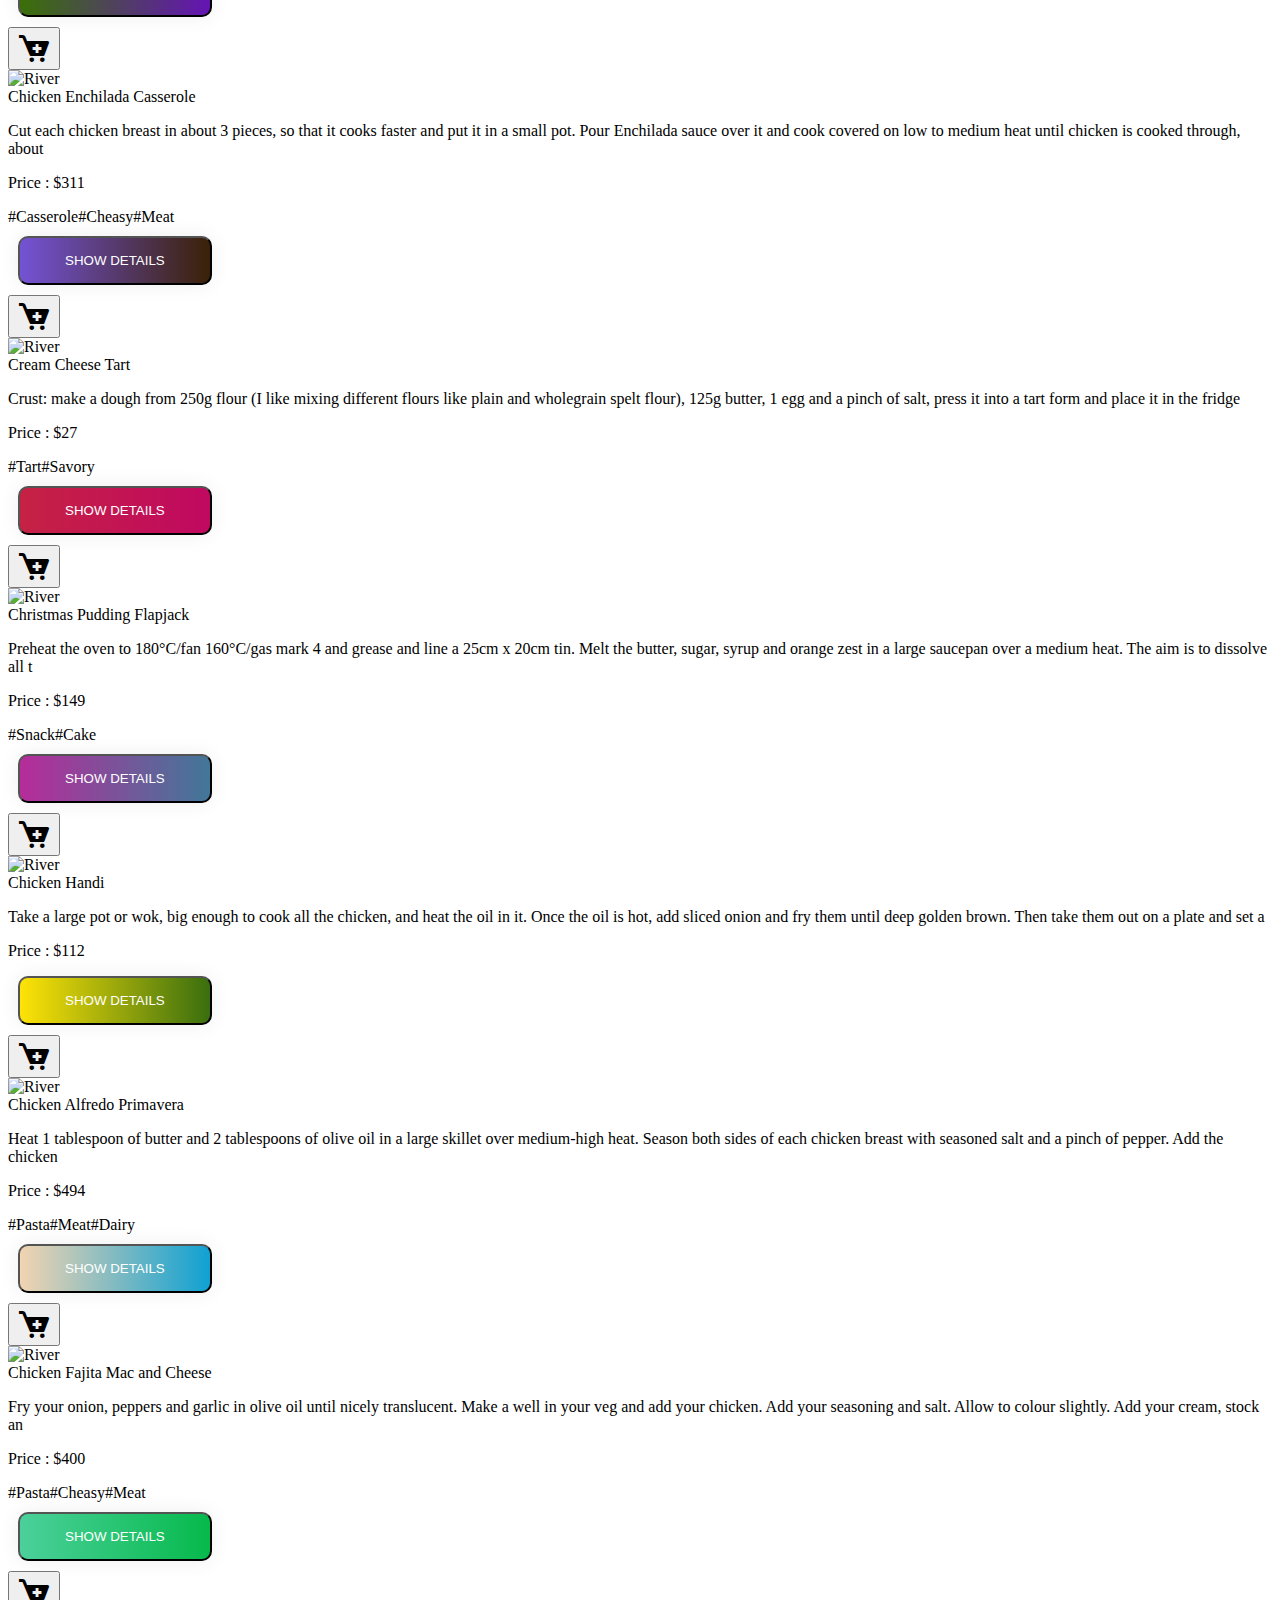
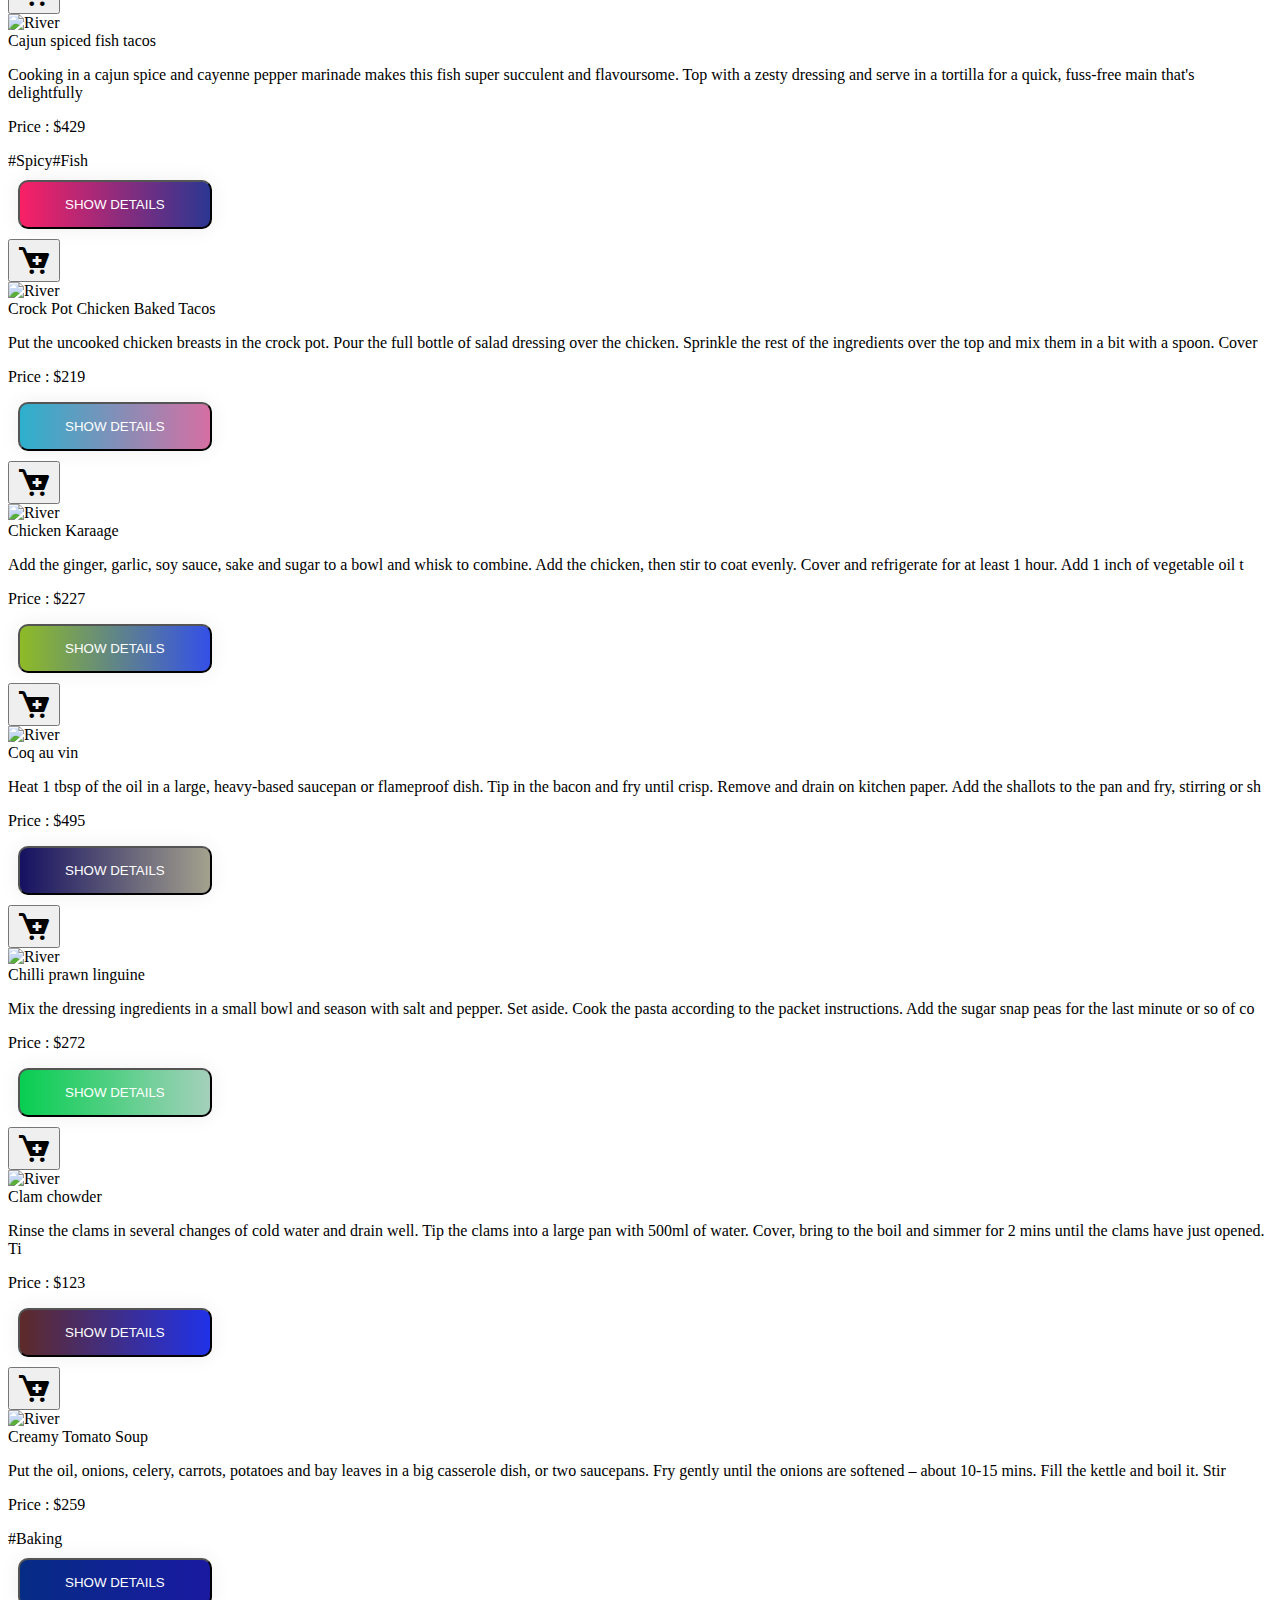
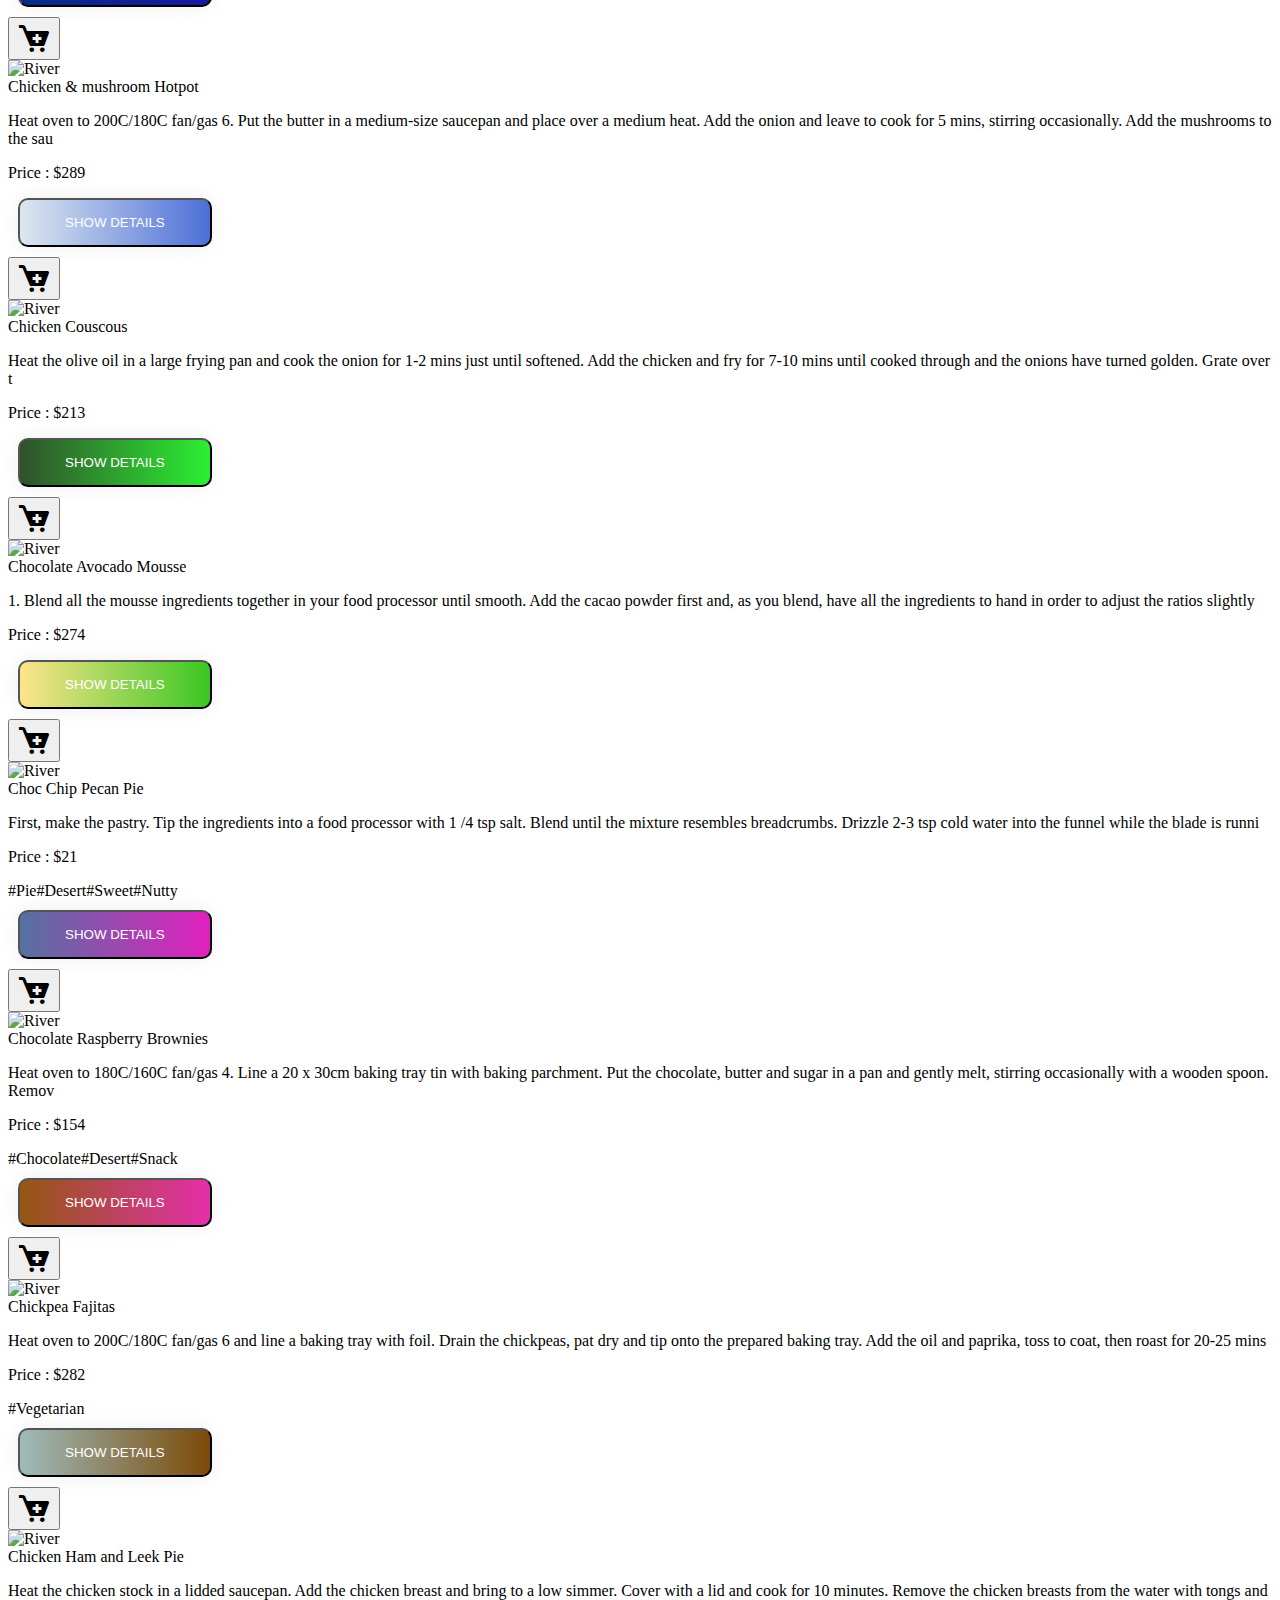
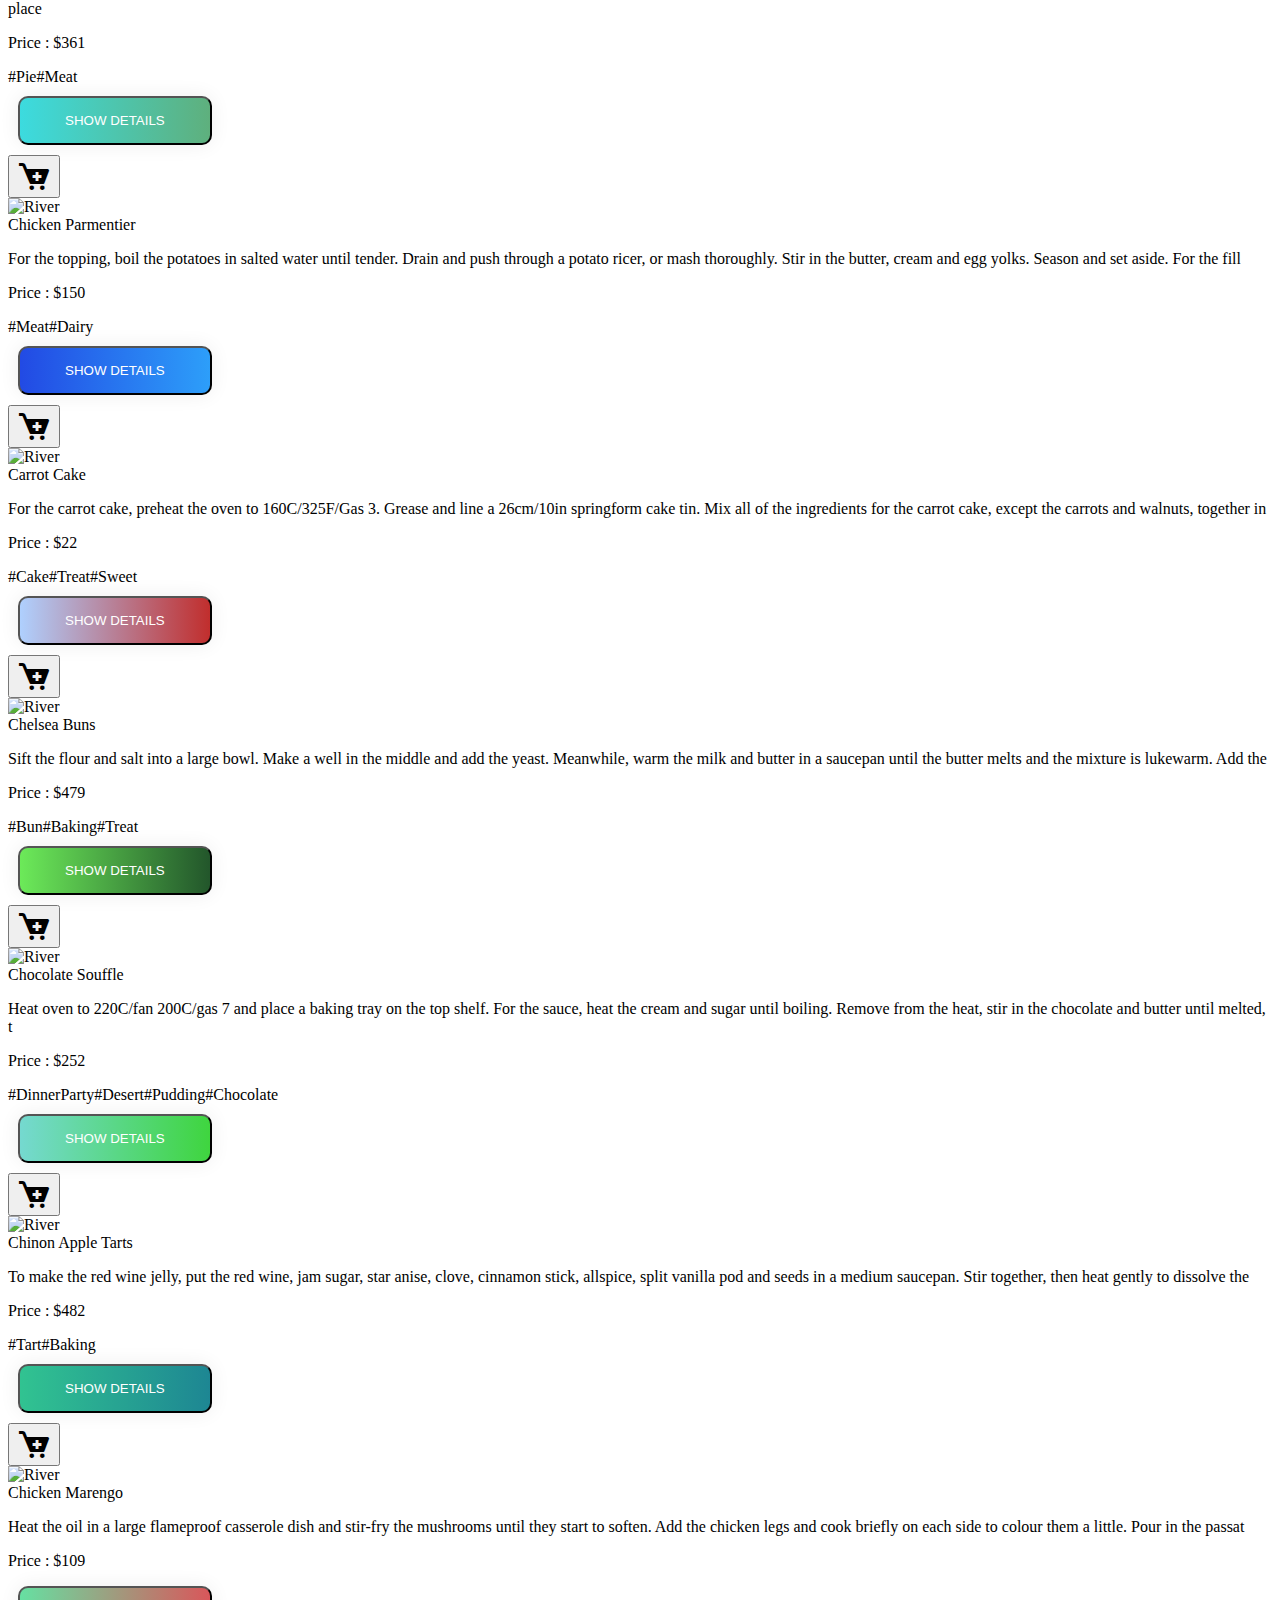
==== commit 80671ab1: "cart system added successfully" ====
--- a/pages/mealdb.html
+++ b/pages/mealdb.html
@@ -12,6 +12,38 @@
 </head>
 
 <body>
+    <div id="cart-container"
+        class="hidden fixed inset-0 bg-black bg-opacity-10 backdrop-blur-[1.5px] z-[2] justify-end h-screen">
+        <div id="cart-area" class="w-[400px] bg-[yellow] relative right-[-400px] p-3 overflow-auto">
+            <div class="flex justify-end">
+                <i class='bx bx-chevron-right bx-lg cursor-pointer' id="close-cart"></i>
+            </div>
+            <p class="font-semibold text-center text-lg">Total Foods in Cart : <span id="quantity-2">0</span></p>
+            <p class="font-semibold text-center text-lg">Total Expenses : $<span id="cost-2">0</span></p>
+            <div class="mt-4">
+                <table class="w-full">
+                    <thead class="w-full mb-2">
+                        <tr class="w-full">
+                            <th scope="col" class="font-bold text-xl">No.</th>
+                            <th scope="col" class="font-bold text-xl">Food</th>
+                            <th scope="col" class="font-bold text-xl">Quantity</th>
+                            <th scope="col" class="font-bold text-xl">Cost</th>
+                        </tr>
+                    </thead>
+                    <tbody id="cart-info">
+
+                    </tbody>
+                </table>
+            </div>
+        </div>
+    </div>
+    <div class="fixed top-2 right-2 z-[1] flex flex-col items-center" id="cart-icon">
+        <div class="relative cursor-pointer">
+            <i class='bx bxs-cart-alt bx-lg'></i>
+            <span class="absolute left-0 px-[7px] py-[2px] rounded-full bg-[#CFD2CF] text-xs" id="quantity-1">0</span>
+        </div>
+        <p class="font-bold text-xl">$<span id="cost-1">0</span></p>
+    </div>
     <h1 class="text-3xl text-center font-bold my-4">Welcome to Our Restaurant</h1>
     <section id="all-food-container" class="grid grid-cols-1 sm:grid-cols-2 md:grid-cols-3 gap-3">
 
